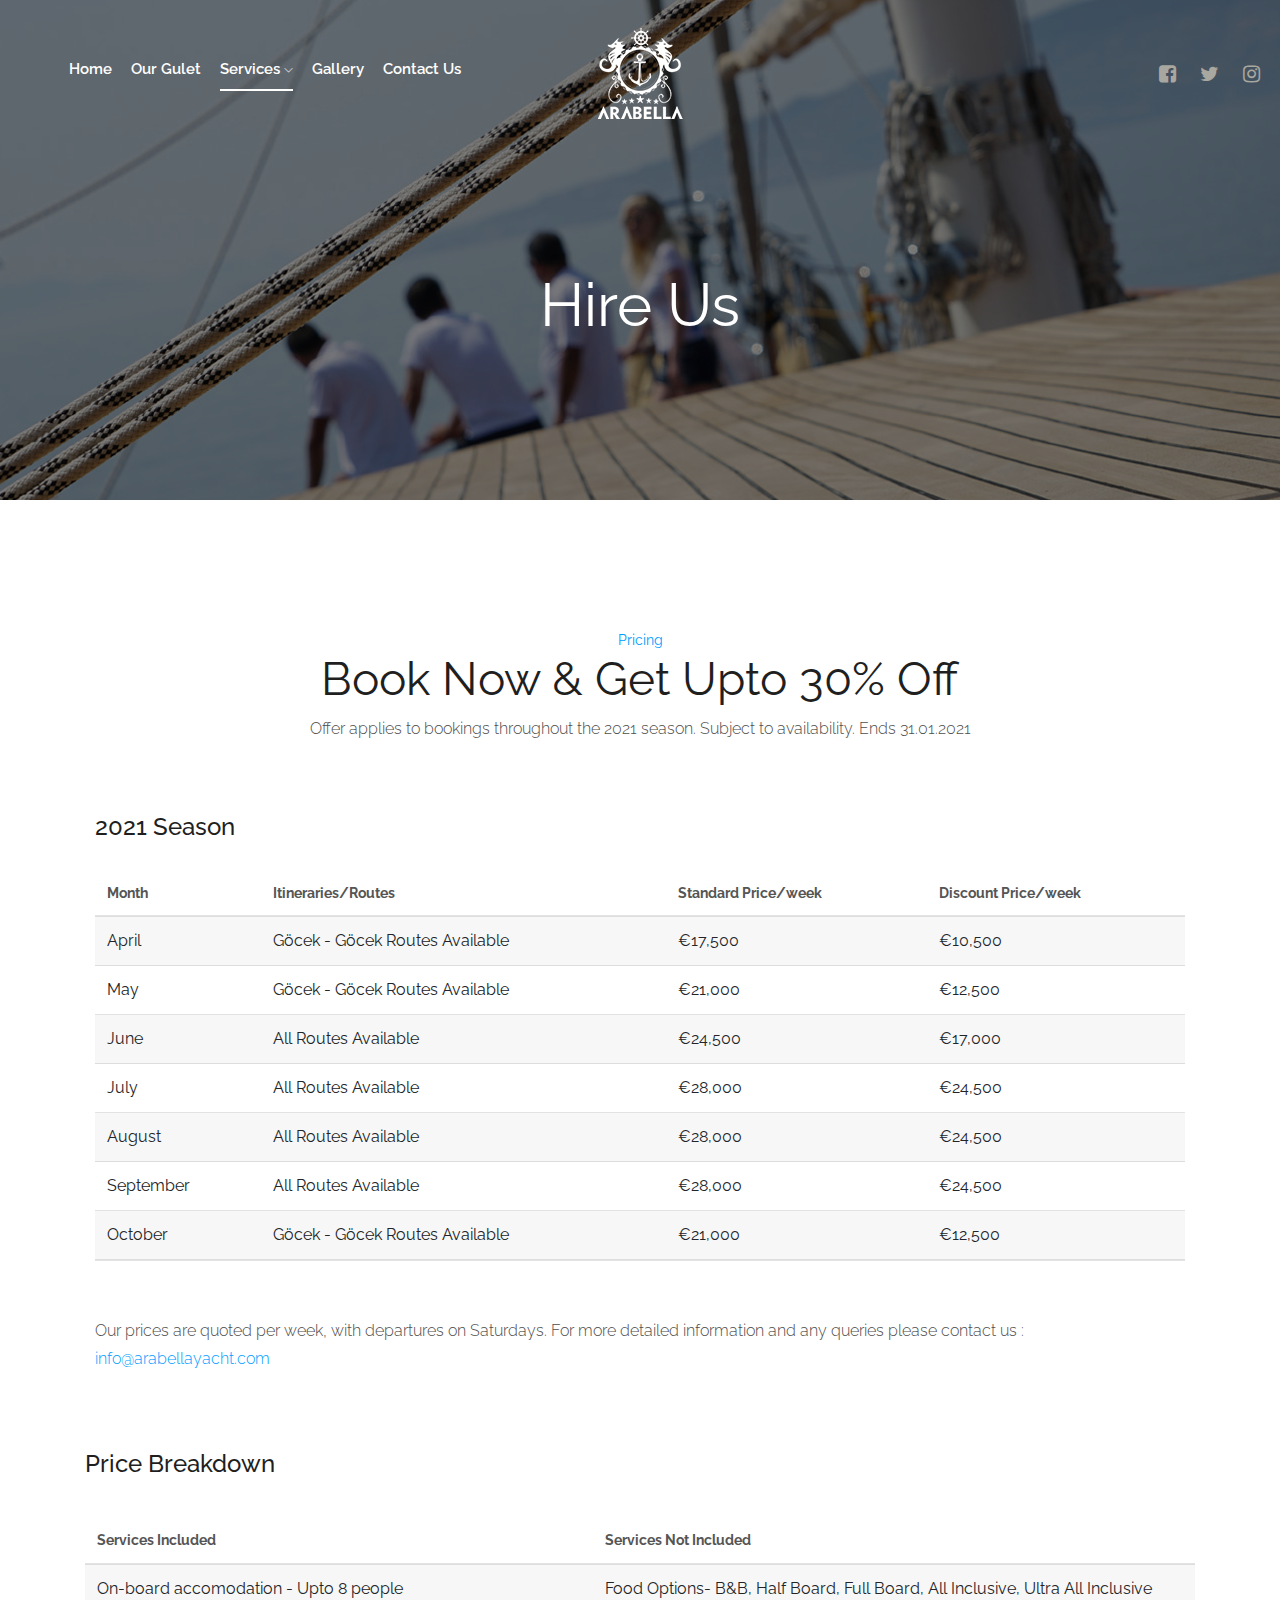
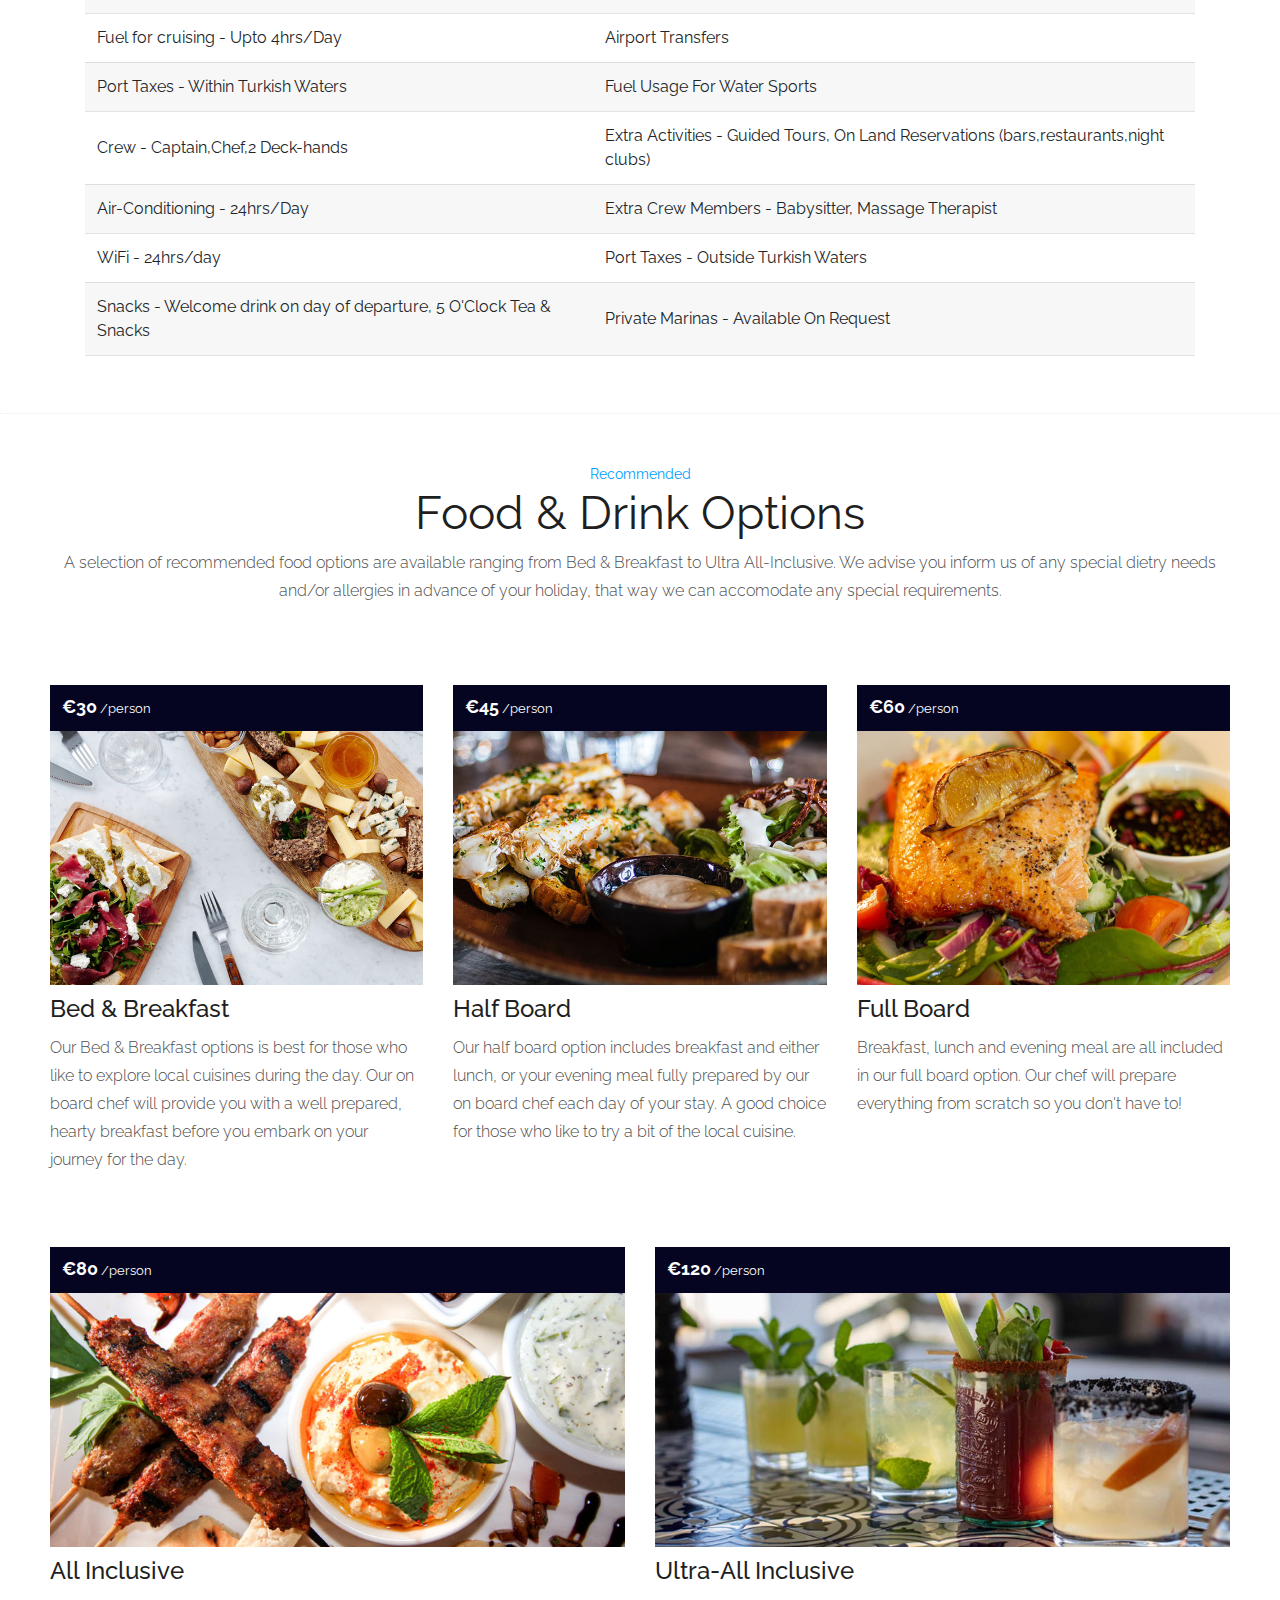
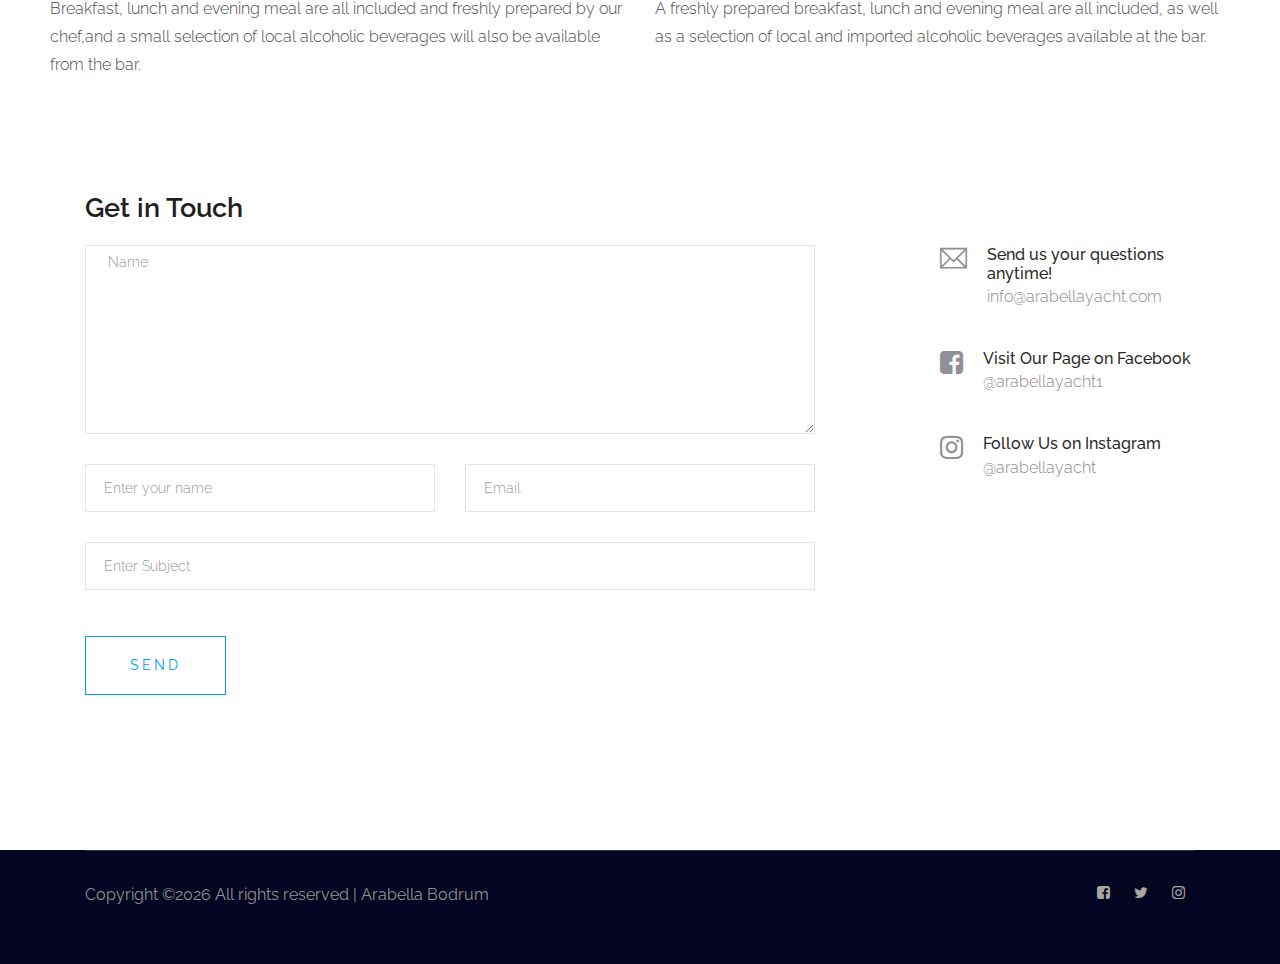
==== services.html @ dacc4e9b "Arabella Test" ====
<!doctype html>
<html class="no-js" lang="zxx">

<head>
    <meta charset="utf-8">
    <meta http-equiv="x-ua-compatible" content="ie=edge">
    <title>Arabella Gulet - Hire Us | Blue Voyages &amp; Yacht Charters in Turkey &amp; the Greek Islands</title>
    <meta name="description" content="Arabella Gulet - 5 Star Luxury Blue Voyages and Yacht Charters in Turkey &amp; the Greek Islands.">
    <meta name="viewport" content="width=device-width, initial-scale=1">

    <!-- <link rel="manifest" href="site.webmanifest"> -->
    <link rel="shortcut icon" type="image/x-icon" href="img/favicon.png">
    <!-- Place favicon.ico in the root directory -->

    <!-- CSS here -->
    <link rel="stylesheet" href="css/bootstrap.min.css">
    <link rel="stylesheet" href="css/owl.carousel.min.css">
    <link rel="stylesheet" href="css/magnific-popup.css">
    <link rel="stylesheet" href="css/font-awesome.min.css">
    <link rel="stylesheet" href="css/themify-icons.css">
    <link rel="stylesheet" href="css/nice-select.css">
    <link rel="stylesheet" href="css/flaticon.css">
    <link rel="stylesheet" href="css/gijgo.css">
    <link rel="stylesheet" href="css/animate.css">
    <link rel="stylesheet" href="css/slicknav.css">
    <link rel="stylesheet" href="css/style.css">
    
  
    <!-- <link rel="stylesheet" href="css/responsive.css"> -->
    
</head>

<body>
    <!--[if lte IE 9]>
            <p class="browserupgrade">You are using an <strong>outdated</strong> browser. Please <a href="https://browsehappy.com/">upgrade your browser</a> to improve your experience and security.</p>
        <![endif]-->

    <!-- header-start -->
    <header>
        <div class="header-area ">
            <div id="sticky-header" class="main-header-area">
                <div class="container-fluid p-0">
                    <div class="row align-items-center no-gutters">
                        <div class="col-xl-5 col-lg-6">
                            <div class="main-menu  d-none d-lg-block">
                                <nav>
                                    <ul id="navigation">
                                        <li><a href="index.html">home</a></li>
                                        <li><a href="ourgulet.html">our gulet</a></li>
                                        <li><a class="active" href="#">Services <i class="ti-angle-down"></i></a>
                                            <ul class="submenu">
                                            <li><a href="services.html">hire us</a></li>
                                                <li><a href="destinations.html">destinations</a></li>
                                                <li><a href="activities.html">activities</a></li>
                                                
                                                
                                            </ul>
                                        </li>
                                        <li><a href="gallery.html">Gallery</a></li>
                                        
                                        <li><a href="contact.html">contact Us</a></li>
                                    </ul>
                                </nav>
                            </div>
                        </div>
                        <div class="col-xl-2 col-lg-2">
                            <div class="logo-img">
                                <a href="index.html">
                                    <img src="img/logo.png" alt="">
                                </a>
                            </div>
                        </div>
                        <div class="col-xl-5 col-lg-4 d-none d-lg-block">
                            <div class="book_room">
                                <div class="socail_links">
                                    <ul>
                                        <li>
                                            <a href="https://www.facebook.com/arabellayacht1/">
                                                <i class="fa fa-facebook-square"></i>
                                            </a>
                                        </li>
                                        <li>
                                            <a href="#">
                                                <i class="fa fa-twitter"></i>
                                            </a>
                                        </li>
                                        <li>
                                            <a href="https://www.instagram.com/arabellayacht/">
                                                <i class="fa fa-instagram"></i>
                                            </a>
                                        </li>
                                    </ul>
                                </div>
                                
                            </div>
                        </div>
                        <div class="col-12">
                            <div class="mobile_menu d-block d-lg-none"></div>
                        </div>
                    </div>
                </div>
            </div>
        </div>
    </header>
    <!-- header-end -->

    <!-- bradcam_area_start -->
    <div class="bradcam_area breadcam_bg_2">
        <h3>Hire Us</h3>
    </div>
    <!-- bradcam_area_end -->

    <!-- ================ contact section start ================= -->
    
    
    <section class="contact-section">
    <div class="container box_1170">
			<div class="section_title text-center mb-100">
            <span>Pricing</span>
                        <h3>Book Now &amp; Get Upto 30% Off</h3>
			<p class="sample-text">
				Offer applies to bookings throughout the 2021 season. Subject to availability. Ends 31.01.2021</p>
            </div>
            							<!-- Table -->
                                        
								<div class="price-table">
                                <h3 class="pricingtitle">2021 Season</h3>

								
								<div class="table-wrapper">
								  <table>
										<thead>
											<tr>
												<th>Month</th>
												<th>Itineraries/Routes</th>
												<th>Standard Price/week</th>
                                                <th>Discount Price/week</th>
											</tr>
										</thead>
										<tbody>
											<tr>
												<td>April</td>
												<td>Göcek - Göcek Routes Available</td>
												<td>€17,500</td>
                                                <td>€10,500</td>
											</tr>
											<tr>
												<td>May</td>
												<td>Göcek - Göcek Routes Available</td>
												<td>€21,000</td>
                                                <td>€12,500</td>
											</tr>
											<tr>
												<td>June</td>
												<td>All Routes Available</td>
												<td>€24,500</td>
                                                <td>€17,000</td>
											</tr>
											<tr>
												<td>July</td>
												<td>All Routes Available</td>
												<td>€28,000</td>
                                                <td>€24,500</td>
											</tr>
											<tr>
												<td>August</td>
												<td>All Routes Available</td>
												<td>€28,000</td>
                                                <td>€24,500</td>
											</tr>
                                            <tr>
												<td>September</td>
												<td>All Routes Available</td>
												<td>€28,000</td>
                                                <td>€24,500</td>
											</tr>
                                            <tr>
												<td>October</td>
												<td>Göcek - Göcek Routes Available</td>
												<td>€21,000</td>
                                                <td>€12,500</td>
											</tr>
										</tbody>
										<tfoot>
											<tr>
												<td colspan="2"></td>
												<td></td>
											</tr>
										</tfoot>
									</table>
                                    <p class="sample-text">
				Our prices are quoted per week, with departures on Saturdays. For more detailed information and any queries please contact us : <a href="#contactform">info@arabellayacht.com</a></p>
								</div>
</div>
<br>
<div class="price-table2">
                                <h3 class="pricingtitle2">Price Breakdown</h3>

								
								<div class="table-wrapper2">
								  <table>
										<thead>
											<tr>
												<th>Services Included</th>
												<th>Services Not Included</th>
												</tr>
										</thead>
										<tbody>
											<tr>
												<td>On-board accomodation - Upto 8 people</td>
												<td>Food Options- B&amp;B, Half Board, Full Board, All Inclusive, Ultra All Inclusive</td>
												
											</tr>
											<tr>
												<td>Fuel for cruising - Upto 4hrs/Day</td>
												<td>Airport Transfers</td>
												
											</tr>
											<tr>
												<td>Port Taxes - Within Turkish Waters</td>
												<td>Fuel Usage For Water Sports</td>
												
											</tr>
											<tr>
												<td>Crew - Captain,Chef,2 Deck-hands</td>
												<td>Extra Activities - Guided Tours, On Land Reservations (bars,restaurants,night clubs)</td>
											</tr>
											<tr>
												<td>Air-Conditioning - 24hrs/Day</td>
												<td>Extra Crew Members - Babysitter, Massage Therapist</td>
											</tr>
                                            <tr>
												<td>WiFi - 24hrs/day</td>
												<td>Port Taxes - Outside Turkish Waters</td>
											</tr>
                                            <tr>
												<td>Snacks - Welcome drink on day of departure, 5 O'Clock Tea &amp; Snacks</td>
												<td>Private Marinas - Available On Request</td>
											</tr>
										</tbody>
										<tfoot>
											
										</tfoot>
									</table>
								</div>
</div>
	  
    </div>

		
    
    
    
    

<div class="section-top-border2">

<div class="section_title text-center mb-100">
                        <span>Recommended</span>
                        <h3>Food &amp; Drink Options</h3>
                        <p>A selection of recommended food options are available ranging from Bed &amp; Breakfast to Ultra All-Inclusive. We advise you inform us of any special dietry needs and/or allergies in advance of your holiday, that way we can accomodate any special requirements.</p>
                    </div>

  <div class="row gallery-item">
	  <div class="col-md-4">
						
							<div class="single-gallery-image2" style="background: url(img/elements/food-1.jpg);">
                            <p class="price"><span>€30</span><small> /person</small></p>
                            </div>
						<div class="desc">
										
										<h3>Bed &amp; Breakfast</h3>
											<p>Our Bed &amp; Breakfast options is best for those who like to explore local cuisines during the day. Our on board chef will provide you with a well prepared, hearty breakfast before you embark on your journey for the day. </p>
									</div>
					</div>
					<div class="col-md-4">
						<div class="single-gallery-image2" style="background: url(img/elements/food-2.jpg);">
                        <p class="price"><span>€45</span><small> /person</small></p>
                        </div>
									<div class="desc">
										
										<h3>Half Board</h3>
											<p>Our half board option includes breakfast and either lunch, or your evening meal fully prepared by our on board chef each day of your stay. A good choice for those who like to try a bit of the local cuisine.</p>
									</div>
                        </div>
						
					
					<div class="col-md-4">
						
							<div class="single-gallery-image2" style="background: url(img/elements/food-3.jpg);">
                            <p class="price"><span>€60</span><small> /person</small></p>
                            </div>
									<div class="desc">
										
										<h3>Full Board</h3>
											<p>Breakfast, lunch and evening meal are all included in our full board option. Our chef will prepare everything from scratch so you don't have to!</p>
									</div>
                            </div>
					
					
					<div class="col-md-6">
						
							<div class="single-gallery-image2" style="background: url(img/elements/food-4.jpg);">
                            <p class="price"><span>€80</span><small> /person</small></p>
									</div>
									<div class="desc">
										
										<h3>All Inclusive</h3>
											<p>Breakfast, lunch and evening meal are all included and freshly prepared by our chef,and a small selection of local alcoholic beverages will also be available from the bar.</p>
									</div>
                            </div>
						
				
					<div class="col-md-6">
						
							<div class="single-gallery-image2" style="background: url(img/elements/food-5.jpg);"><p class="price"><span>€120</span><small> /person</small></p>
                            </div>
							
									<div class="desc">
										
										<h3>Ultra-All Inclusive</h3>
											<p>A freshly prepared breakfast, lunch and evening meal are all included, as well as a selection of local and imported alcoholic beverages available at the bar.</p>
									</div>
								</div>
                     
						
					</div>
                    </div>
	
   

    
 
    
    
    
    
    
    
    
    
    
    
      <div class="container">
           
                  
    
                <div class="row">
                    <div class="col-12">
                       
<h2 class="contact-title">Get in Touch</h2>
<a id="contactform"></a>
                  </div>
                    <div class="col-lg-8">
                        <form class="form-contact contact_form" action="contact_process.php" method="post" id="contactForm" novalidate>
                            <div class="row">
                                <div class="col-12">
                                    <div class="form-group">
                                        <textarea class="form-control w-100" name="message" id="message" cols="30" rows="9" onfocus="this.placeholder = ''" onblur="this.placeholder = 'Enter Message'" placeholder=" Name"></textarea>
                                    </div>
                                </div>
                                <div class="col-sm-6">
                                    <div class="form-group">
                                        <input class="form-control valid" name="name" id="name" type="text" onfocus="this.placeholder = ''" onblur="this.placeholder = 'Enter your name'" placeholder="Enter your name">
                                    </div>
                                </div>
                                <div class="col-sm-6">
                                    <div class="form-group">
                                        <input class="form-control valid" name="email" id="email" type="email" onfocus="this.placeholder = ''" onblur="this.placeholder = 'Enter email address'" placeholder="Email">
                                    </div>
                                </div>
                                <div class="col-12">
                                    <div class="form-group">
                                        <input class="form-control" name="subject" id="subject" type="text" onfocus="this.placeholder = ''" onblur="this.placeholder = 'Enter Subject'" placeholder="Enter Subject">
                                    </div>
                                </div>
                            </div>
                            <div class="form-group mt-3">
                                <button type="submit" class="button button-contactForm boxed-btn">Send</button>
                            </div>
                        </form>
                    </div>
                    <div class="col-lg-3 offset-lg-1">
                    <div class="media contact-info">
                            <span class="contact-info__icon"><i class="ti-email"></i></span>
                            <div class="media-body">
                                <h3>Send us your questions anytime!</h3>
                                <p>info@arabellayacht.com</p>
                            </div>
                      </div>
                    
                        <div class="media contact-info">
                            <span class="contact-info__icon"><i class="fa fa-facebook-square"></i></span>
                            <div class="media-body">
                                <h3>Visit Our Page on Facebook</h3>
                                <p>@arabellayacht1</p>
                            </div>
                        </div>
                        <div class="media contact-info">
                            <span class="contact-info__icon"><i class="fa fa-instagram"></i></span>
                            <div class="media-body">
                                <h3>Follow Us on Instagram</h3>
                                <p>@arabellayacht</p>
                            </div>
                        </div>
                        
                    </div>
                </div>
            </div>
        </section>
    <!-- ================ contact section end ================= -->
    
    <!-- footer -->
    <footer class="footer">
      <div class="copy-right_text">
            <div class="container">
                <div class="footer_border"></div>
                <div class="row">
                    <div class="col-xl-8 col-md-7 col-lg-9">
                        <p class="copy_right">
                           
Copyright &copy;<script>document.write(new Date().getFullYear());</script> All rights reserved | Arabella Bodrum

                  </div>
                    <div class="col-xl-4 col-md-5 col-lg-3">
                        <div class="socail_links">
                            <ul>
                                <li>
                                    <a href="https://www.facebook.com/arabellayacht1/">
                                        <i class="fa fa-facebook-square"></i>
                                    </a>
                                </li>
                                <li>
                                    <a href="#">
                                        <i class="fa fa-twitter"></i>
                                    </a>
                                </li>
                                <li>
                                    <a href="https://www.instagram.com/arabellayacht/">
                                        <i class="fa fa-instagram"></i>
                                    </a>
                                </li>
                            </ul>
                        </div>
                    </div>
                </div>
            </div>
        </div>
    </footer>
    <!-- footer_end -->
        


    
        <!-- JS here -->
        <script src="js/vendor/modernizr-3.5.0.min.js"></script>
        <script src="js/vendor/jquery-1.12.4.min.js"></script>
        <script src="js/popper.min.js"></script>
        <script src="js/bootstrap.min.js"></script>
        <script src="js/owl.carousel.min.js"></script>
        <script src="js/isotope.pkgd.min.js"></script>
        <script src="js/ajax-form.js"></script>
        <script src="js/waypoints.min.js"></script>
        <script src="js/jquery.counterup.min.js"></script>
        <script src="js/imagesloaded.pkgd.min.js"></script>
        <script src="js/scrollIt.js"></script>
        <script src="js/jquery.scrollUp.min.js"></script>
        <script src="js/wow.min.js"></script>
        <script src="js/nice-select.min.js"></script>
        <script src="js/jquery.slicknav.min.js"></script>
        <script src="js/jquery.magnific-popup.min.js"></script>
        <script src="js/plugins.js"></script>
        <script src="js/gijgo.min.js"></script>
    
        <!--contact js-->
        <script src="js/contact.js"></script>
        <script src="js/jquery.ajaxchimp.min.js"></script>
        <script src="js/jquery.form.js"></script>
        <script src="js/jquery.validate.min.js"></script>
        <script src="js/mail-script.js"></script>
    
        <script src="js/main.js"></script>
        <script>
            $('#datepicker').datepicker({
                iconsLibrary: 'fontawesome',
                icons: {
                 rightIcon: '<span class="fa fa-caret-down"></span>'
             }
            });
            $('#datepicker2').datepicker({
                iconsLibrary: 'fontawesome',
                icons: {
                 rightIcon: '<span class="fa fa-caret-down"></span>'
             }
    
            });
        </script>






    </body>
    
    </html>
---- css/themify-icons.css ----
@font-face {
	font-family: 'themify';
	src:url('../fonts/themify.eot?-fvbane');
	src:url('../fonts/themify.eot?#iefix-fvbane') format('embedded-opentype'),
		url('../fonts/themify.woff?-fvbane') format('woff'),
		url('../fonts/themify.ttf?-fvbane') format('truetype'),
		url('../fonts/themify.svg?-fvbane#themify') format('svg');
	font-weight: normal;
	font-style: normal;
}

[class^="ti-"], [class*=" ti-"] {
	font-family: 'themify';
	/* speak: none; */
	font-style: normal;
	font-weight: normal;
	font-variant: normal;
	text-transform: none;
	line-height: 1;

	/* Better Font Rendering =========== */
	-webkit-font-smoothing: antialiased;
	-moz-osx-font-smoothing: grayscale;
}

.ti-wand:before {
	content: "\e600";
}
.ti-volume:before {
	content: "\e601";
}
.ti-user:before {
	content: "\e602";
}
.ti-unlock:before {
	content: "\e603";
}
.ti-unlink:before {
	content: "\e604";
}
.ti-trash:before {
	content: "\e605";
}
.ti-thought:before {
	content: "\e606";
}
.ti-target:before {
	content: "\e607";
}
.ti-tag:before {
	content: "\e608";
}
.ti-tablet:before {
	content: "\e609";
}
.ti-star:before {
	content: "\e60a";
}
.ti-spray:before {
	content: "\e60b";
}
.ti-signal:before {
	content: "\e60c";
}
.ti-shopping-cart:before {
	content: "\e60d";
}
.ti-shopping-cart-full:before {
	content: "\e60e";
}
.ti-settings:before {
	content: "\e60f";
}
.ti-search:before {
	content: "\e610";
}
.ti-zoom-in:before {
	content: "\e611";
}
.ti-zoom-out:before {
	content: "\e612";
}
.ti-cut:before {
	content: "\e613";
}
.ti-ruler:before {
	content: "\e614";
}
.ti-ruler-pencil:before {
	content: "\e615";
}
.ti-ruler-alt:before {
	content: "\e616";
}
.ti-bookmark:before {
	content: "\e617";
}
.ti-bookmark-alt:before {
	content: "\e618";
}
.ti-reload:before {
	content: "\e619";
}
.ti-plus:before {
	content: "\e61a";
}
.ti-pin:before {
	content: "\e61b";
}
.ti-pencil:before {
	content: "\e61c";
}
.ti-pencil-alt:before {
	content: "\e61d";
}
.ti-paint-roller:before {
	content: "\e61e";
}
.ti-paint-bucket:before {
	content: "\e61f";
}
.ti-na:before {
	content: "\e620";
}
.ti-mobile:before {
	content: "\e621";
}
.ti-minus:before {
	content: "\e622";
}
.ti-medall:before {
	content: "\e623";
}
.ti-medall-alt:before {
	content: "\e624";
}
.ti-marker:before {
	content: "\e625";
}
.ti-marker-alt:before {
	content: "\e626";
}
.ti-arrow-up:before {
	content: "\e627";
}
.ti-arrow-right:before {
	content: "\e628";
}
.ti-arrow-left:before {
	content: "\e629";
}
.ti-arrow-down:before {
	content: "\e62a";
}
.ti-lock:before {
	content: "\e62b";
}
.ti-location-arrow:before {
	content: "\e62c";
}
.ti-link:before {
	content: "\e62d";
}
.ti-layout:before {
	content: "\e62e";
}
.ti-layers:before {
	content: "\e62f";
}
.ti-layers-alt:before {
	content: "\e630";
}
.ti-key:before {
	content: "\e631";
}
.ti-import:before {
	content: "\e632";
}
.ti-image:before {
	content: "\e633";
}
.ti-heart:before {
	content: "\e634";
}
.ti-heart-broken:before {
	content: "\e635";
}
.ti-hand-stop:before {
	content: "\e636";
}
.ti-hand-open:before {
	content: "\e637";
}
.ti-hand-drag:before {
	content: "\e638";
}
.ti-folder:before {
	content: "\e639";
}
.ti-flag:before {
	content: "\e63a";
}
.ti-flag-alt:before {
	content: "\e63b";
}
.ti-flag-alt-2:before {
	content: "\e63c";
}
.ti-eye:before {
	content: "\e63d";
}
.ti-export:before {
	content: "\e63e";
}
.ti-exchange-vertical:before {
	content: "\e63f";
}
.ti-desktop:before {
	content: "\e640";
}
.ti-cup:before {
	content: "\e641";
}
.ti-crown:before {
	content: "\e642";
}
.ti-comments:before {
	content: "\e643";
}
.ti-comment:before {
	content: "\e644";
}
.ti-comment-alt:before {
	content: "\e645";
}
.ti-close:before {
	content: "\e646";
}
.ti-clip:before {
	content: "\e647";
}
.ti-angle-up:before {
	content: "\e648";
}
.ti-angle-right:before {
	content: "\e649";
}
.ti-angle-left:before {
	content: "\e64a";
}
.ti-angle-down:before {
	content: "\e64b";
}
.ti-check:before {
	content: "\e64c";
}
.ti-check-box:before {
	content: "\e64d";
}
.ti-camera:before {
	content: "\e64e";
}
.ti-announcement:before {
	content: "\e64f";
}
.ti-brush:before {
	content: "\e650";
}
.ti-briefcase:before {
	content: "\e651";
}
.ti-bolt:before {
	content: "\e652";
}
.ti-bolt-alt:before {
	content: "\e653";
}
.ti-blackboard:before {
	content: "\e654";
}
.ti-bag:before {
	content: "\e655";
}
.ti-move:before {
	content: "\e656";
}
.ti-arrows-vertical:before {
	content: "\e657";
}
.ti-arrows-horizontal:before {
	content: "\e658";
}
.ti-fullscreen:before {
	content: "\e659";
}
.ti-arrow-top-right:before {
	content: "\e65a";
}
.ti-arrow-top-left:before {
	content: "\e65b";
}
.ti-arrow-circle-up:before {
	content: "\e65c";
}
.ti-arrow-circle-right:before {
	content: "\e65d";
}
.ti-arrow-circle-left:before {
	content: "\e65e";
}
.ti-arrow-circle-down:before {
	content: "\e65f";
}
.ti-angle-double-up:before {
	content: "\e660";
}
.ti-angle-double-right:before {
	content: "\e661";
}
.ti-angle-double-left:before {
	content: "\e662";
}
.ti-angle-double-down:before {
	content: "\e663";
}
.ti-zip:before {
	content: "\e664";
}
.ti-world:before {
	content: "\e665";
}
.ti-wheelchair:before {
	content: "\e666";
}
.ti-view-list:before {
	content: "\e667";
}
.ti-view-list-alt:before {
	content: "\e668";
}
.ti-view-grid:before {
	content: "\e669";
}
.ti-uppercase:before {
	content: "\e66a";
}
.ti-upload:before {
	content: "\e66b";
}
.ti-underline:before {
	content: "\e66c";
}
.ti-truck:before {
	content: "\e66d";
}
.ti-timer:before {
	content: "\e66e";
}
.ti-ticket:before {
	content: "\e66f";
}
.ti-thumb-up:before {
	content: "\e670";
}
.ti-thumb-down:before {
	content: "\e671";
}
.ti-text:before {
	content: "\e672";
}
.ti-stats-up:before {
	content: "\e673";
}
.ti-stats-down:before {
	content: "\e674";
}
.ti-split-v:before {
	content: "\e675";
}
.ti-split-h:before {
	content: "\e676";
}
.ti-smallcap:before {
	content: "\e677";
}
.ti-shine:before {
	content: "\e678";
}
.ti-shift-right:before {
	content: "\e679";
}
.ti-shift-left:before {
	content: "\e67a";
}
.ti-shield:before {
	content: "\e67b";
}
.ti-notepad:before {
	content: "\e67c";
}
.ti-server:before {
	content: "\e67d";
}
.ti-quote-right:before {
	content: "\e67e";
}
.ti-quote-left:before {
	content: "\e67f";
}
.ti-pulse:before {
	content: "\e680";
}
.ti-printer:before {
	content: "\e681";
}
.ti-power-off:before {
	content: "\e682";
}
.ti-plug:before {
	content: "\e683";
}
.ti-pie-chart:before {
	content: "\e684";
}
.ti-paragraph:before {
	content: "\e685";
}
.ti-panel:before {
	content: "\e686";
}
.ti-package:before {
	content: "\e687";
}
.ti-music:before {
	content: "\e688";
}
.ti-music-alt:before {
	content: "\e689";
}
.ti-mouse:before {
	content: "\e68a";
}
.ti-mouse-alt:before {
	content: "\e68b";
}
.ti-money:before {
	content: "\e68c";
}
.ti-microphone:before {
	content: "\e68d";
}
.ti-menu:before {
	content: "\e68e";
}
.ti-menu-alt:before {
	content: "\e68f";
}
.ti-map:before {
	content: "\e690";
}
.ti-map-alt:before {
	content: "\e691";
}
.ti-loop:before {
	content: "\e692";
}
.ti-location-pin:before {
	content: "\e693";
}
.ti-list:before {
	content: "\e694";
}
.ti-light-bulb:before {
	content: "\e695";
}
.ti-Italic:before {
	content: "\e696";
}
.ti-info:before {
	content: "\e697";
}
.ti-infinite:before {
	content: "\e698";
}
.ti-id-badge:before {
	content: "\e699";
}
.ti-hummer:before {
	content: "\e69a";
}
.ti-home:before {
	content: "\e69b";
}
.ti-help:before {
	content: "\e69c";
}
.ti-headphone:before {
	content: "\e69d";
}
.ti-harddrives:before {
	content: "\e69e";
}
.ti-harddrive:before {
	content: "\e69f";
}
.ti-gift:before {
	content: "\e6a0";
}
.ti-game:before {
	content: "\e6a1";
}
.ti-filter:before {
	content: "\e6a2";
}
.ti-files:before {
	content: "\e6a3";
}
.ti-file:before {
	content: "\e6a4";
}
.ti-eraser:before {
	content: "\e6a5";
}
.ti-envelope:before {
	content: "\e6a6";
}
.ti-download:before {
	content: "\e6a7";
}
.ti-direction:before {
	content: "\e6a8";
}
.ti-direction-alt:before {
	content: "\e6a9";
}
.ti-dashboard:before {
	content: "\e6aa";
}
.ti-control-stop:before {
	content: "\e6ab";
}
.ti-control-shuffle:before {
	content: "\e6ac";
}
.ti-control-play:before {
	content: "\e6ad";
}
.ti-control-pause:before {
	content: "\e6ae";
}
.ti-control-forward:before {
	content: "\e6af";
}
.ti-control-backward:before {
	content: "\e6b0";
}
.ti-cloud:before {
	content: "\e6b1";
}
.ti-cloud-up:before {
	content: "\e6b2";
}
.ti-cloud-down:before {
	content: "\e6b3";
}
.ti-clipboard:before {
	content: "\e6b4";
}
.ti-car:before {
	content: "\e6b5";
}
.ti-calendar:before {
	content: "\e6b6";
}
.ti-book:before {
	content: "\e6b7";
}
.ti-bell:before {
	content: "\e6b8";
}
.ti-basketball:before {
	content: "\e6b9";
}
.ti-bar-chart:before {
	content: "\e6ba";
}
.ti-bar-chart-alt:before {
	content: "\e6bb";
}
.ti-back-right:before {
	content: "\e6bc";
}
.ti-back-left:before {
	content: "\e6bd";
}
.ti-arrows-corner:before {
	content: "\e6be";
}
.ti-archive:before {
	content: "\e6bf";
}
.ti-anchor:before {
	content: "\e6c0";
}
.ti-align-right:before {
	content: "\e6c1";
}
.ti-align-left:before {
	content: "\e6c2";
}
.ti-align-justify:before {
	content: "\e6c3";
}
.ti-align-center:before {
	content: "\e6c4";
}
.ti-alert:before {
	content: "\e6c5";
}
.ti-alarm-clock:before {
	content: "\e6c6";
}
.ti-agenda:before {
	content: "\e6c7";
}
.ti-write:before {
	content: "\e6c8";
}
.ti-window:before {
	content: "\e6c9";
}
.ti-widgetized:before {
	content: "\e6ca";
}
.ti-widget:before {
	content: "\e6cb";
}
.ti-widget-alt:before {
	content: "\e6cc";
}
.ti-wallet:before {
	content: "\e6cd";
}
.ti-video-clapper:before {
	content: "\e6ce";
}
.ti-video-camera:before {
	content: "\e6cf";
}
.ti-vector:before {
	content: "\e6d0";
}
.ti-themify-logo:before {
	content: "\e6d1";
}
.ti-themify-favicon:before {
	content: "\e6d2";
}
.ti-themify-favicon-alt:before {
	content: "\e6d3";
}
.ti-support:before {
	content: "\e6d4";
}
.ti-stamp:before {
	content: "\e6d5";
}
.ti-split-v-alt:before {
	content: "\e6d6";
}
.ti-slice:before {
	content: "\e6d7";
}
.ti-shortcode:before {
	content: "\e6d8";
}
.ti-shift-right-alt:before {
	content: "\e6d9";
}
.ti-shift-left-alt:before {
	content: "\e6da";
}
.ti-ruler-alt-2:before {
	content: "\e6db";
}
.ti-receipt:before {
	content: "\e6dc";
}
.ti-pin2:before {
	content: "\e6dd";
}
.ti-pin-alt:before {
	content: "\e6de";
}
.ti-pencil-alt2:before {
	content: "\e6df";
}
.ti-palette:before {
	content: "\e6e0";
}
.ti-more:before {
	content: "\e6e1";
}
.ti-more-alt:before {
	content: "\e6e2";
}
.ti-microphone-alt:before {
	content: "\e6e3";
}
.ti-magnet:before {
	content: "\e6e4";
}
.ti-line-double:before {
	content: "\e6e5";
}
.ti-line-dotted:before {
	content: "\e6e6";
}
.ti-line-dashed:before {
	content: "\e6e7";
}
.ti-layout-width-full:before {
	content: "\e6e8";
}
.ti-layout-width-default:before {
	content: "\e6e9";
}
.ti-layout-width-default-alt:before {
	content: "\e6ea";
}
.ti-layout-tab:before {
	content: "\e6eb";
}
.ti-layout-tab-window:before {
	content: "\e6ec";
}
.ti-layout-tab-v:before {
	content: "\e6ed";
}
.ti-layout-tab-min:before {
	content: "\e6ee";
}
.ti-layout-slider:before {
	content: "\e6ef";
}
.ti-layout-slider-alt:before {
	content: "\e6f0";
}
.ti-layout-sidebar-right:before {
	content: "\e6f1";
}
.ti-layout-sidebar-none:before {
	content: "\e6f2";
}
.ti-layout-sidebar-left:before {
	content: "\e6f3";
}
.ti-layout-placeholder:before {
	content: "\e6f4";
}
.ti-layout-menu:before {
	content: "\e6f5";
}
.ti-layout-menu-v:before {
	content: "\e6f6";
}
.ti-layout-menu-separated:before {
	content: "\e6f7";
}
.ti-layout-menu-full:before {
	content: "\e6f8";
}
.ti-layout-media-right-alt:before {
	content: "\e6f9";
}
.ti-layout-media-right:before {
	content: "\e6fa";
}
.ti-layout-media-overlay:before {
	content: "\e6fb";
}
.ti-layout-media-overlay-alt:before {
	content: "\e6fc";
}
.ti-layout-media-overlay-alt-2:before {
	content: "\e6fd";
}
.ti-layout-media-left-alt:before {
	content: "\e6fe";
}
.ti-layout-media-left:before {
	content: "\e6ff";
}
.ti-layout-media-center-alt:before {
	content: "\e700";
}
.ti-layout-media-center:before {
	content: "\e701";
}
.ti-layout-list-thumb:before {
	content: "\e702";
}
.ti-layout-list-thumb-alt:before {
	content: "\e703";
}
.ti-layout-list-post:before {
	content: "\e704";
}
.ti-layout-list-large-image:before {
	content: "\e705";
}
.ti-layout-line-solid:before {
	content: "\e706";
}
.ti-layout-grid4:before {
	content: "\e707";
}
.ti-layout-grid3:before {
	content: "\e708";
}
.ti-layout-grid2:before {
	content: "\e709";
}
.ti-layout-grid2-thumb:before {
	content: "\e70a";
}
.ti-layout-cta-right:before {
	content: "\e70b";
}
.ti-layout-cta-left:before {
	content: "\e70c";
}
.ti-layout-cta-center:before {
	content: "\e70d";
}
.ti-layout-cta-btn-right:before {
	content: "\e70e";
}
.ti-layout-cta-btn-left:before {
	content: "\e70f";
}
.ti-layout-column4:before {
	content: "\e710";
}
.ti-layout-column3:before {
	content: "\e711";
}
.ti-layout-column2:before {
	content: "\e712";
}
.ti-layout-accordion-separated:before {
	content: "\e713";
}
.ti-layout-accordion-merged:before {
	content: "\e714";
}
.ti-layout-accordion-list:before {
	content: "\e715";
}
.ti-ink-pen:before {
	content: "\e716";
}
.ti-info-alt:before {
	content: "\e717";
}
.ti-help-alt:before {
	content: "\e718";
}
.ti-headphone-alt:before {
	content: "\e719";
}
.ti-hand-point-up:before {
	content: "\e71a";
}
.ti-hand-point-right:before {
	content: "\e71b";
}
.ti-hand-point-left:before {
	content: "\e71c";
}
.ti-hand-point-down:before {
	content: "\e71d";
}
.ti-gallery:before {
	content: "\e71e";
}
.ti-face-smile:before {
	content: "\e71f";
}
.ti-face-sad:before {
	content: "\e720";
}
.ti-credit-card:before {
	content: "\e721";
}
.ti-control-skip-forward:before {
	content: "\e722";
}
.ti-control-skip-backward:before {
	content: "\e723";
}
.ti-control-record:before {
	content: "\e724";
}
.ti-control-eject:before {
	content: "\e725";
}
.ti-comments-smiley:before {
	content: "\e726";
}
.ti-brush-alt:before {
	content: "\e727";
}
.ti-youtube:before {
	content: "\e728";
}
.ti-vimeo:before {
	content: "\e729";
}
.ti-twitter:before {
	content: "\e72a";
}
.ti-time:before {
	content: "\e72b";
}
.ti-tumblr:before {
	content: "\e72c";
}
.ti-skype:before {
	content: "\e72d";
}
.ti-share:before {
	content: "\e72e";
}
.ti-share-alt:before {
	content: "\e72f";
}
.ti-rocket:before {
	content: "\e730";
}
.ti-pinterest:before {
	content: "\e731";
}
.ti-new-window:before {
	content: "\e732";
}
.ti-microsoft:before {
	content: "\e733";
}
.ti-list-ol:before {
	content: "\e734";
}
.ti-linkedin:before {
	content: "\e735";
}
.ti-layout-sidebar-2:before {
	content: "\e736";
}
.ti-layout-grid4-alt:before {
	content: "\e737";
}
.ti-layout-grid3-alt:before {
	content: "\e738";
}
.ti-layout-grid2-alt:before {
	content: "\e739";
}
.ti-layout-column4-alt:before {
	content: "\e73a";
}
.ti-layout-column3-alt:before {
	content: "\e73b";
}
.ti-layout-column2-alt:before {
	content: "\e73c";
}
.ti-instagram:before {
	content: "\e73d";
}
.ti-google:before {
	content: "\e73e";
}
.ti-github:before {
	content: "\e73f";
}
.ti-flickr:before {
	content: "\e740";
}
.ti-facebook:before {
	content: "\e741";
}
.ti-dropbox:before {
	content: "\e742";
}
.ti-dribbble:before {
	content: "\e743";
}
.ti-apple:before {
	content: "\e744";
}
.ti-android:before {
	content: "\e745";
}
.ti-save:before {
	content: "\e746";
}
.ti-save-alt:before {
	content: "\e747";
}
.ti-yahoo:before {
	content: "\e748";
}
.ti-wordpress:before {
	content: "\e749";
}
.ti-vimeo-alt:before {
	content: "\e74a";
}
.ti-twitter-alt:before {
	content: "\e74b";
}
.ti-tumblr-alt:before {
	content: "\e74c";
}
.ti-trello:before {
	content: "\e74d";
}
.ti-stack-overflow:before {
	content: "\e74e";
}
.ti-soundcloud:before {
	content: "\e74f";
}
.ti-sharethis:before {
	content: "\e750";
}
.ti-sharethis-alt:before {
	content: "\e751";
}
.ti-reddit:before {
	content: "\e752";
}
.ti-pinterest-alt:before {
	content: "\e753";
}
.ti-microsoft-alt:before {
	content: "\e754";
}
.ti-linux:before {
	content: "\e755";
}
.ti-jsfiddle:before {
	content: "\e756";
}
.ti-joomla:before {
	content: "\e757";
}
.ti-html5:before {
	content: "\e758";
}
.ti-flickr-alt:before {
	content: "\e759";
}
.ti-email:before {
	content: "\e75a";
}
.ti-drupal:before {
	content: "\e75b";
}
.ti-dropbox-alt:before {
	content: "\e75c";
}
.ti-css3:before {
	content: "\e75d";
}
.ti-rss:before {
	content: "\e75e";
}
.ti-rss-alt:before {
	content: "\e75f";
}
---- css/nice-select.css ----
.nice-select {
  -webkit-tap-highlight-color: transparent;
  background-color: #fff;
  border-radius: 5px;
  border: solid 1px #e8e8e8;
  box-sizing: border-box;
  clear: both;
  cursor: pointer;
  display: block;
  float: left;
  font-family: inherit;
  font-size: 14px;
  font-weight: normal;
  height: 42px;
  line-height: 40px;
  outline: none;
  padding-left: 18px;
  padding-right: 30px;
  position: relative;
  text-align: left !important;
  -webkit-transition: all 0.2s ease-in-out;
  transition: all 0.2s ease-in-out;
  -webkit-user-select: none;
     -moz-user-select: none;
      -ms-user-select: none;
          user-select: none;
  white-space: nowrap;
  width: auto; }
  .nice-select:hover {
    border-color: #dbdbdb; }
  .nice-select:active, .nice-select.open, .nice-select:focus {
    border-color: #999; }


  .nice-select.disabled {
    border-color: #ededed;
    color: #999;
    pointer-events: none; }
    .nice-select.disabled:after {
      border-color: #cccccc; }
  .nice-select.wide {
    width: 100%; }
    .nice-select.wide .list {
      left: 0 !important;
      right: 0 !important; }
  .nice-select.right {
    float: right; }
    .nice-select.right .list {
      left: auto;
      right: 0; }
  .nice-select.small {
    font-size: 12px;
    height: 36px;
    line-height: 34px; }
    .nice-select.small:after {
      height: 4px;
      width: 4px; }
    .nice-select.small .option {
      line-height: 34px;
      min-height: 34px; }
  .nice-select .list {
    background-color: #fff;
    border-radius: 5px;
    box-shadow: 0 0 0 1px rgba(68, 68, 68, 0.11);
    box-sizing: border-box;
    margin-top: 4px;
    opacity: 0;
    overflow: hidden;
    padding: 0;
    pointer-events: none;
    position: absolute;
    top: 100%;
    left: 0;
    -webkit-transform-origin: 50% 0;
        -ms-transform-origin: 50% 0;
            transform-origin: 50% 0;
    -webkit-transform: scale(0.75) translateY(-21px);
        -ms-transform: scale(0.75) translateY(-21px);
            transform: scale(0.75) translateY(-21px);
    -webkit-transition: all 0.2s cubic-bezier(0.5, 0, 0, 1.25), opacity 0.15s ease-out;
    transition: all 0.2s cubic-bezier(0.5, 0, 0, 1.25), opacity 0.15s ease-out;
    z-index: 9; }
    .nice-select .list:hover .option:not(:hover) {
      background-color: transparent !important; }
  .nice-select .option {
    cursor: pointer;
    font-weight: 400;
    line-height: 40px;
    list-style: none;
    min-height: 40px;
    outline: none;
    padding-left: 18px;
    padding-right: 29px;
    text-align: left;
    -webkit-transition: all 0.2s;
    transition: all 0.2s; }
    .nice-select .option:hover, .nice-select .option.focus, .nice-select .option.selected.focus {
      background-color: #f6f6f6; }
    .nice-select .option.selected {
      font-weight: bold; }
    .nice-select .option.disabled {
      background-color: transparent;
      color: #999;
      cursor: default; }

.no-csspointerevents .nice-select .list {
  display: none; }

.no-csspointerevents .nice-select.open .list {
  display: block; }





  /* ,,,,,,,,,,,,,,,, */


  .nice-select:after {
    content: "\e64b";
    display: block;
    height: 5px;
    margin-top: -5px;
    pointer-events: none;
    position: absolute;
    right: 30px;
    top: 8px;
    transition: all 0.15s ease-in-out;
    width: 5px;
    font-family: 'themify';
    color: #ddd; }

    .nice-select.open:after {
 }
    .nice-select.open .list {
      opacity: 1;
      pointer-events: auto;
      -webkit-transform: scale(1) translateY(0);
          -ms-transform: scale(1) translateY(0);
              transform: scale(1) translateY(0); }
---- css/flaticon.css ----
/*
  	Flaticon icon font: Flaticon
  	Creation date: 27/07/2019 08:27
  	*/

@font-face {
  font-family: "Flaticon";
  src: url("../fonts/Flaticon.eot");
  src: url("../fonts/Flaticon.eot?#iefix") format("embedded-opentype"),
       url("../fonts/Flaticon.woff2") format("woff2"),
       url("../fonts/Flaticon.woff") format("woff"),
       url("../fonts/Flaticon.ttf") format("truetype"),
       url("../fonts/Flaticon.svg#Flaticon") format("svg");
  font-weight: normal;
  font-style: normal;
}

@media screen and (-webkit-min-device-pixel-ratio:0) {
  @font-face {
    font-family: "Flaticon";
    src: url("../fonts/Flaticon.svg#Flaticon") format("svg");
  }
}

[class^="flaticon-"]:before, [class*=" flaticon-"]:before,
[class^="flaticon-"]:after, [class*=" flaticon-"]:after {   
  font-family: Flaticon;
font-style: normal;
}

.flaticon-left-arrow:before { content: "\f100"; }
.flaticon-right-arrow:before { content: "\f101"; }
.flaticon-play-button:before { content: "\f102"; }
.flaticon-quote:before { content: "\f103"; }
.flaticon-clock:before { content: "\f104"; }
.flaticon-world:before { content: "\f105"; }
.flaticon-mail:before { content: "\f106"; }
---- css/gijgo.css ----
.gj-button {
    background-color: #f5f5f5;
    border: 1px solid #ddd;
    color: #000;
    border-radius: 3px;
    padding: 6px 10px;
    cursor: pointer;
}

.gj-unselectable {
    -webkit-touch-callout: none;
    -webkit-user-select: none;
    -khtml-user-select: none;
    -moz-user-select: none;
    -ms-user-select: none;
    user-select: none;
}

.gj-row {
    display: -webkit-box;
    display: -ms-flexbox;
    display: flex;
    -ms-flex-wrap: wrap;
    flex-wrap: wrap;
}

.gj-margin-left-5 {
    margin-left: 5px;
}

.gj-margin-left-10 {
    margin-left: 10px;
}

.gj-width-full {
    width: 100%;
}

.gj-cursor-pointer {
    cursor: pointer;
}

.gj-text-align-center {
    text-align: center;
}

.gj-font-size-16 {
    font-size: 16px;
}

.gj-hidden {
    display: none;
}

/** Material Design */
.gj-button-md {
    background: 0 0;
    border: none;
    border-radius: 2px;
    color: rgba(0, 0, 0, 0.87);
    position: relative;
    height: 36px;
    margin: 0;
    min-width: 64px;
    padding: 0 16px;
    display: inline-block;
    font-family: "Roboto","Helvetica","Arial",sans-serif;
    font-size: 1rem;
    font-weight: 500;
    text-transform: uppercase;
    letter-spacing: 0;
    overflow: hidden;
    will-change: box-shadow;
    transition: box-shadow .2s cubic-bezier(.4,0,1,1),background-color .2s cubic-bezier(.4,0,.2,1),color .2s cubic-bezier(.4,0,.2,1);
    outline: none;
    cursor: pointer;
    text-decoration: none;
    text-align: center;
    line-height: 36px;
    vertical-align: middle;
    overflow: hidden;
    -webkit-user-select: none;
    -moz-user-select: none;
    -ms-user-select: none;
    user-select: none;
}

.gj-button-md:hover {
    background-color: rgba(158,158,158,.2);
}

.gj-button-md:disabled {
    color: rgba(0,0,0,.26);
    background: 0 0;
}

.gj-button-md .material-icons,
.gj-button-md .gj-icon {
    vertical-align: middle;
    /*font-size: 1.3rem;
    margin-right: 4px;*/
}

.gj-button-md.gj-button-md-icon {
    width: 24px;
    height: 31px;
    min-width: 24px;
    padding: 0px;
    display: table;
}

.gj-button-md.gj-button-md-icon .material-icons,
.gj-button-md.gj-button-md-icon .gj-icon {
    display: table-cell;
    margin-right: 0px;
    width: 24px;
    height: 24px;
}

.gj-button-md.active {
    background-color: rgba(158,158,158,.4);
}

.gj-button-md-group {
    position: relative;
    display: inline-block;
    vertical-align: middle;
}

.gj-textbox-md {
    border: none;
    border-bottom: 1px solid rgba(0,0,0,.42);
    display: block;
    font-family: "Helvetica","Arial",sans-serif;
    font-size: 16px;
    line-height: 16px;
    padding: 4px 0px;
    margin: 0;
    width: 100%;
    background: 0 0;
    text-align: left;
    color: rgba(0,0,0,.87);
}

.gj-textbox-md:focus,
.gj-textbox-md:active {
    border-bottom: 2px solid rgba(0,0,0,.42);
    outline: none;
}

.gj-textbox-md::placeholder {
    color: #8e8e8e;
}

.gj-textbox-md:-ms-input-placeholder {
    color: #8e8e8e;
}

.gj-textbox-md::-ms-input-placeholder {
    color: #8e8e8e;
}

.gj-md-spacer-24 {
    min-width: 24px;
    width: 24px;
    display: inline-block;
}

.gj-md-spacer-32 {
    min-width: 32px;
    width: 32px;
    display: inline-block;
}

.gj-modal {
    position: fixed;
    top: 0;
    right: 0;
    bottom: 0;
    left: 0;
    z-index: 1203;
    display: none;
    overflow: hidden;
    -webkit-overflow-scrolling: touch;
    outline: 0;
    background-color: rgba(0, 0, 0, 0.54118);
    transition: 200ms ease opacity;
    will-change: opacity;
}

/* List */
ul.gj-list li [data-role="wrapper"] {
    display: table;
    width: 100%;
}

ul.gj-list li [data-role="checkbox"] {
    display: table-cell;
    vertical-align:middle;
    text-align:center;
}

ul.gj-list li [data-role="image"] {
    display: table-cell;
    vertical-align:middle;
    text-align:center;
}

ul.gj-list li [data-role="display"] {
    display: table-cell;
    vertical-align:middle;
    cursor: pointer;
}

ul.gj-list li [data-role="display"]:empty:before {
  content: "\200b"; /* unicode zero width space character */
}

/* List - Bootstrap */
ul.gj-list-bootstrap {
    padding-left: 0px;
    margin-bottom: 0px;
}

ul.gj-list-bootstrap li {
    padding: 0px;
}

ul.gj-list-bootstrap li [data-role="wrapper"] {
    padding: 0px 10px;
}

ul.gj-list-bootstrap li [data-role="checkbox"] {
    width: 24px;
    padding: 3px;
}

ul.gj-list-bootstrap li [data-role="image"] {
    width: 24px;
    height: 24px;
}

ul.gj-list-bootstrap li [data-role="display"] {
    padding: 8px 0px 8px 4px;
}

.list-group-item.active ul li, .list-group-item.active:focus ul li, .list-group-item.active:hover ul li {
    text-shadow: none;
    color:initial;
}

/* List - Material Design */
ul.gj-list-md {
    padding: 0px;
    list-style: none;
    list-style-type: none;
    line-height: 24px;
    letter-spacing: 0;
    color: #616161; /* Gray 700 */
}

ul.gj-list-md li {
    display: list-item;
    list-style-type: none;
    padding: 0px;
    min-height: unset;
    box-sizing: border-box;
    align-items: center;
    cursor: default;
    overflow: hidden;

    font-family: "Roboto","Helvetica","Arial",sans-serif;
    font-size: 16px;
    font-weight: 400;
    letter-spacing: .04em;
    line-height: 1;
    
    -webkit-flex-direction: row;
    -ms-flex-direction: row;
    flex-direction: row;
    -webkit-flex-wrap: nowrap;
    -ms-flex-wrap: nowrap;
    flex-wrap: nowrap;
}

ul.gj-list-md li [data-role="checkbox"] {
    height: 24px;
    width: 24px;
}

ul.gj-list-md li [data-role="image"] {
    height: 24px;
    width: 24px;
}

ul.gj-list-md li [data-role="display"] {
    padding: 8px 0px 8px 5px;
    order: 0;
    flex-grow: 2;
    text-decoration: none;
    box-sizing: border-box;
    align-items: center;
    text-align: left;
    color: rgba(0,0,0,.87);
}

ul.gj-list-md li.disabled>[data-role="wrapper"]>[data-role="display"] {
    color: #9E9E9E; /* Gray 500 */
}

.gj-list-md-active {
    background: #e0e0e0;
    color: #3f51b5;
}


/* Picker */
.gj-picker {
    position: absolute;
    z-index: 1203;
    background-color: #fff;
}

.gj-picker .selected {
    color: #fff;
}

/* Material Design */
.gj-picker-md {
    font-family: "Roboto","Helvetica","Arial",sans-serif;
    font-size: 16px;
    font-weight: 400;
    letter-spacing: .04em;
    line-height: 1;
    color: rgba(0,0,0,.87);
    border: 1px solid #E0E0E0;
}

.gj-modal .gj-picker-md {
    border: 0px;
}

.gj-picker-md [role="header"] {
    color: rgba(255, 255, 255, 0.54);
    display: flex;
    background: #2196f3;
    align-items: baseline;
    user-select: none;
    justify-content: center;
}

.gj-picker-md [role="footer"] {
    float: right;
    padding: 10px;
}

.gj-picker-md [role="footer"] button.gj-button-md {
    color: #2196f3;
    font-weight: bold;
    font-size: 13px;
}

/* Bootstrap */
.gj-picker-bootstrap {
    border-radius: 4px;
    border: 1px solid #E0E0E0;
}

.gj-picker-bootstrap .selected {
    color: #888;
}

.gj-picker-bootstrap [role="header"] {
    background: #eee;
    color: #AAA;
}
@font-face {
    font-family: 'gijgo-material';
    src: url('../fonts/gijgo-material.eot?235541');
    src: url('../fonts/gijgo-material.eot?235541#iefix') format('embedded-opentype'), url('../fonts/gijgo-material.ttf?235541') format('truetype'), url('../fonts/gijgo-material.woff?235541') format('woff'), url('../fonts/gijgo-material.svg?235541#gijgo-material') format('svg');
    font-weight: normal;
    font-style: normal;
}

.gj-icon {
    /* use !important to prevent issues with browser extensions that change fonts */
    font-family: 'gijgo-material' !important;
    font-size: 24px;
    speak: none;
    font-style: normal;
    font-weight: normal;
    font-variant: normal;
    text-transform: none;
    line-height: 1;
    /* Enable Ligatures ================ */
    letter-spacing: 0;
    -webkit-font-feature-settings: "liga";
    -moz-font-feature-settings: "liga=1";
    -moz-font-feature-settings: "liga";
    -ms-font-feature-settings: "liga" 1;
    font-feature-settings: "liga";
    -webkit-font-variant-ligatures: discretionary-ligatures;
    font-variant-ligatures: discretionary-ligatures;
    /* Better Font Rendering =========== */
    -webkit-font-smoothing: antialiased;
    -moz-osx-font-smoothing: grayscale;
}

.gj-icon.undo:before {
    content: "\e900";
}

.gj-icon.vertical-align-top:before {
    content: "\e901";
}

.gj-icon.vertical-align-center:before {
    content: "\e902";
}

.gj-icon.vertical-align-bottom:before {
    content: "\e903";
}

.gj-icon.arrow-dropup:before {
    content: "\e904";
}

.gj-icon.clock:before {
    content: "\e905";
}

.gj-icon.refresh:before {
    content: "\e906";
}

.gj-icon.last-page:before {
    content: "\e907";
}

.gj-icon.first-page:before {
    content: "\e908";
}

.gj-icon.cancel:before {
    content: "\e909";
}

.gj-icon.clear:before {
    content: "\e90a";
}

.gj-icon.check-circle:before {
    content: "\e90b";
}

.gj-icon.delete:before {
    content: "\e90c";
}

.gj-icon.arrow-upward:before {
    content: "\e90d";
}

.gj-icon.arrow-forward:before {
    content: "\e90e";
}

.gj-icon.arrow-downward:before {
    content: "\e90f";
}

.gj-icon.arrow-back:before {
    content: "\e910";
}

.gj-icon.list-numbered:before {
    content: "\e911";
}

.gj-icon.list-bulleted:before {
    content: "\e912";
}

.gj-icon.indent-increase:before {
    content: "\e913";
}

.gj-icon.indent-decrease:before {
    content: "\e914";
}

.gj-icon.redo:before {
    content: "\e915";
}

.gj-icon.align-right:before {
    content: "\e916";
}

.gj-icon.align-left:before {
    content: "\e917";
}

.gj-icon.align-justify:before {
    content: "\e918";
}

.gj-icon.align-center:before {
    content: "\e919";
}

.gj-icon.strikethrough:before {
    content: "\e91a";
}

.gj-icon.italic:before {
    content: "\e91b";
}

.gj-icon.underlined:before {
    content: "\e91c";
}

.gj-icon.bold:before {
    content: "\e91d";
}

.gj-icon.arrow-dropdown:before {
    content: "\e91e";
}

.gj-icon.done:before {
    content: "\e91f";
}

.gj-icon.pencil:before {
    content: "\e920";
}

.gj-icon.minus:before {
    content: "\e921";
}

.gj-icon.plus:before {
    content: "\e922";
}

.gj-icon.chevron-up:before {
    content: "\e923";
}

.gj-icon.chevron-right:before {
    content: "\e924";
}

.gj-icon.chevron-down:before {
    content: "\e925";
}

.gj-icon.chevron-left:before {
    content: "\e926";
}

.gj-icon.event:before {
    content: "\e927";
}
.gj-draggable {
    cursor: move;
}
.gj-resizable-handle {
    position: absolute;
    font-size: 0.1px;
    display: block;
    -ms-touch-action: none;
    touch-action: none;
    z-index: 1203;
}

.gj-resizable-n {
    cursor: n-resize;
    height: 7px;
    width: 100%;
    top: -5px;
    left: 0;
}
.gj-resizable-e {
    cursor: e-resize;
    width: 7px;
    right: -5px;
    top: 0;
    height: 100%;
}
.gj-resizable-s {
    cursor: s-resize;
    height: 7px;
    width: 100%;
    bottom: -5px;
    left: 0;
}
.gj-resizable-w {
	cursor: w-resize;
	width: 7px;
	left: -5px;
	top: 0;
	height: 100%;
}
.gj-resizable-se {
	cursor: se-resize;
	width: 12px;
	height: 12px;
	right: 1px;
	bottom: 1px;
}
.gj-resizable-sw {
	cursor: sw-resize;
	width: 9px;
	height: 9px;
	left: -5px;
	bottom: -5px;
}
.gj-resizable-nw {
	cursor: nw-resize;
	width: 9px;
	height: 9px;
	left: -5px;
	top: -5px;
}
.gj-resizable-ne {
	cursor: ne-resize;
	width: 9px;
	height: 9px;
	right: -5px;
	top: -5px;
}

.gj-dialog-footer {
    position: absolute;
    bottom: 0px;
    width: 100%;
    margin-top: 0px;
}

.gj-dialog-scrollable [data-role="body"] {
    overflow-x: hidden;
    overflow-y: scroll;
}

/** Bootstrap 3 **/
.gj-dialog-bootstrap {
    overflow: hidden;
    z-index: 1202;
}

.gj-dialog-bootstrap [data-role="title"] {
    display: inline;
}
.gj-dialog-bootstrap [data-role="close"] {
    line-height: 1.42857143;
}

/** Bootstrap 4 **/
.gj-dialog-bootstrap4 {
    overflow: hidden;
    z-index: 1202;
}

.gj-dialog-bootstrap4 [data-role="title"] {
    display: inline;
}
.gj-dialog-bootstrap4 [data-role="close"] {
    line-height: 1.5;
}

/** Material Design **/
.gj-dialog-md {
    background-color: #FFF;
    overflow: hidden;
    border: none;
    box-shadow: 0 11px 15px -7px rgba(0,0,0,.2), 0 24px 38px 3px rgba(0,0,0,.14), 0 9px 46px 8px rgba(0,0,0,.12);
    box-sizing: border-box;
    position: relative;
    display: -webkit-box;
    display: -webkit-flex;
    display: -ms-flexbox;
    display: flex;
    -webkit-box-orient: vertical;
    -webkit-box-direction: normal;
    -webkit-flex-direction: column;
    -ms-flex-direction: column;
    flex-direction: column;
    -webkit-background-clip: padding-box;
    background-clip: padding-box;
    outline: 0;
    z-index: 1202;
}

.gj-dialog-md-header {
    padding: 24px 24px 0px 24px;
    font-family: "Roboto","Helvetica","Arial",sans-serif;
}

.gj-dialog-md-title {
    margin: 0;
    font-weight: 400;
    display: inline;
    line-height: 28px;
    font-size: 20px;
}

.gj-dialog-md-close {
    -webkit-appearance: none;
    padding: 0;
    cursor: pointer;
    background: 0 0;
    border: 0;
    float: right;
    line-height: 28px;
    font-size: 28px;
}

.gj-dialog-md-body {
    padding: 20px 24px 24px 24px;
    color: rgba(0,0,0,.54);
    font-family: "Helvetica","Arial",sans-serif;
    font-size: 14px;
    font-weight: 400;
    line-height: 20px;
}

.gj-dialog-md-footer {
    padding: 8px 8px 8px 24px;
    display: -webkit-flex;
    display: -ms-flexbox;
    display: flex;
    -webkit-flex-direction: row-reverse;
    -ms-flex-direction: row-reverse;
    flex-direction: row-reverse;
    -webkit-flex-wrap: wrap;
    -ms-flex-wrap: wrap;
    flex-wrap: wrap;

    box-sizing: border-box;
}

.gj-dialog-md-footer>*:first-child {
    margin-right: 0;
}

.gj-dialog-md-footer>* {
    margin-right: 8px;
    height: 36px;
}
DIV.gj-grid-wrapper {
    margin: auto;
    position: relative;
    clear:both;
    z-index: 1;
}

TABLE.gj-grid {
    margin: auto;    
    border-collapse: collapse;
    width: 100%;
    table-layout: fixed;
}

TABLE.gj-grid THEAD TH [data-role="selectAll"] {
    margin: auto;
}

TABLE.gj-grid THEAD TH [data-role="title"] {
    display: inline-block;
}

TABLE.gj-grid THEAD TH [data-role="sorticon"] {
    display: inline-block;
}

TABLE.gj-grid THEAD TH {
    overflow: hidden;
    text-overflow: ellipsis;
}

TABLE.gj-grid.autogrow-header-row THEAD TH {
    overflow: auto;
    text-overflow: initial;
    white-space: pre-wrap;
    -ms-word-break: break-word;
    word-break: break-word;
}

TABLE.gj-grid > tbody > tr > td {
    overflow: hidden;
    position: relative;
}

table.gj-grid tbody div[data-role="display"] {
    vertical-align: middle;
    text-indent: 0;
    white-space: pre-wrap;
    -ms-word-break: break-word;
    word-break: break-word;
}

table.gj-grid.fixed-body-rows tbody div[data-role="display"] {
    overflow: hidden;
    text-overflow: ellipsis;
    white-space: nowrap;
    -ms-word-break: initial;
    word-break: initial;
}

table.gj-grid tfoot DIV[data-role="display"] {
    vertical-align: middle;
    text-indent: 0;
    display: flex;
}

TABLE.gj-grid .fa {
    padding: 2px;
}

TABLE.gj-grid > tbody > tr > td > div {
    padding: 2px;
    overflow: hidden;
}

DIV.gj-grid-wrapper DIV.gj-grid-loading-cover
{
    background: #BBBBBB;
    opacity: 0.5;
    position: absolute;
    vertical-align: middle;
}

DIV.gj-grid-wrapper DIV.gj-grid-loading-text
{
    position: absolute;
    font-weight: bold;
}

/* Bootstrap Theme */
table.gj-grid-bootstrap thead th {
    background-color: #f5f5f5;
    vertical-align:middle;
}

table.gj-grid-bootstrap thead th [data-role="sorticon"] {
    margin-left: 5px;
}

table.gj-grid-bootstrap thead th [data-role="sorticon"] i.gj-icon,
table.gj-grid-bootstrap thead th [data-role="sorticon"] i.material-icons {
    position: absolute;
    font-size: 20px;
    top: 15px;
}

table.gj-grid-bootstrap tbody tr td div[data-role="display"] {
    padding: 0px;
}

.gj-grid-bootstrap-4 .gj-checkbox-bootstrap {
    display: inline-block;
    padding-top: 2px;
}

.gj-grid-bootstrap-4 tbody tr.active {
    background-color: rgba(0,0,0,.075);
}

/* Material Design Theme */
.gj-grid-md {
    position: relative;
    border: 1px solid #e0e0e0;
    border-collapse: collapse;
    white-space: nowrap;
    font-size: 13px;
    font-family: "Roboto","Helvetica","Arial",sans-serif;
    background-color: #fff;
}

.gj-grid-md td:first-of-type, .gj-grid-md th:first-of-type {
    padding-left: 24px;
}

.gj-grid-md th {
    position: relative;
    vertical-align: bottom;
    font-weight: 700;
    line-height: 31px;
    letter-spacing: 0;
    height: 56px;
    font-size: 12px;
    color: rgba(0,0,0,.54);
    padding-bottom: 8px;
    box-sizing: border-box;
    padding: 12px 18px;
    text-align: right;
}

.gj-grid-md td {
    position: relative;
    height: 48px;
    border-top: 1px solid #e0e0e0;
    border-bottom: 1px solid #e0e0e0;
    padding: 12px 18px;
    box-sizing: border-box;
    text-align: left;
    color: rgba(0,0,0,.87);
}

.gj-grid-md tbody tr {
    position: relative;
    height: 48px;
    transition-duration: .28s;
    transition-timing-function: cubic-bezier(.4,0,.2,1);
    transition-property: background-color;
}

.gj-grid-md tbody tr:hover {
    background-color: #EEEEEE; /* Gray 200 */
}

.gj-grid-md tbody tr.gj-grid-md-select {
    background-color: #F5F5F5; /* Grey 100 */
}


table.gj-grid-md thead th [data-role="sorticon"] {
    margin-left: 5px;
}

table.gj-grid-md thead th [data-role="sorticon"] i.gj-icon,
table.gj-grid-md thead th [data-role="sorticon"] i.material-icons {
    position: absolute;
    font-size: 16px;
    top: 19px;
}

table.gj-grid-md thead th.gj-grid-select-all {
    padding-bottom: 3px;
}
/* Hide all prioritized columns by default */
@media only all {
	th.display-1120,
	td.display-1120,
	th.display-960,
	td.display-960,
	th.display-800,
	td.display-800,
	th.display-640,
	td.display-640,
	th.display-480,
	td.display-480,
	th.display-320,
	td.display-320 {
		display: none;
	}
}

/* Show at 320px (20em x 16px) */
@media screen and (min-width: 20em) {
	TABLE.gj-grid-bootstrap th.display-320,
	TABLE.gj-grid-bootstrap td.display-320 {
		display: table-cell;
	}
}
/* Show at 480px (30em x 16px) */
@media screen and (min-width: 30em) {
	TABLE.gj-grid-bootstrap th.display-480,
	TABLE.gj-grid-bootstrap td.display-480 {
		display: table-cell;
	}
}
/* Show at 640px (40em x 16px) */
@media screen and (min-width: 40em) {
	TABLE.gj-grid-bootstrap th.display-640,
	TABLE.gj-grid-bootstrap td.display-640 {
		display: table-cell;
	}
}
/* Show at 800px (50em x 16px) */
@media screen and (min-width: 50em) {
	TABLE.gj-grid-bootstrap th.display-800,
	TABLE.gj-grid-bootstrap td.display-800 {
		display: table-cell;
	}
}
/* Show at 960px (60em x 16px) */
@media screen and (min-width: 60em) {
	TABLE.gj-grid-bootstrap th.display-960,
	TABLE.gj-grid-bootstrap td.display-960 {
		display: table-cell;
	}
}
/* Show at 1,120px (70em x 16px) */
@media screen and (min-width: 70em) {
	TABLE.gj-grid-bootstrap th.display-1120,
	TABLE.gj-grid-bootstrap td.display-1120 {
		display: table-cell;
	}
}

/* Material Design Theme */
.gj-grid-md tfoot tr th {
    padding-right: 14px;
}

.gj-grid-md tfoot tr[data-role="pager"] .gj-grid-mdl-pager-label {
    padding-left: 5px;
    padding-right: 5px;
}

.gj-grid-md tfoot tr[data-role="pager"] .gj-dropdown-md {
    margin-left: 12px;
}

.gj-grid-md tfoot tr[data-role="pager"] .gj-dropdown-md [role="presenter"] {
    font-size: 12px;
    font-weight: bold;
    color: rgba(0,0,0,.54);
}

.gj-grid-md tfoot tr[data-role="pager"] .gj-dropdown-md [role="presenter"] [role="display"] {
    text-align: right;
}

.gj-grid-md tfoot tr[data-role="pager"] .gj-grid-md-limit-select {
    margin-left: 10px;
    font-size: 12px;
    font-weight: bold;
    color: rgba(0,0,0,.54);
}

/* Bootstrap */
.gj-grid-bootstrap tfoot tr[data-role="pager"] th {
    line-height: 30px;
    background-color: #f5f5f5;
}

.gj-grid-bootstrap tfoot tr[data-role="pager"] th > div > div {
    margin-right: 5px;
}

.gj-grid-bootstrap tfoot tr[data-role="pager"] th > div > button {
    margin-right: 5px;
}

.gj-grid-bootstrap-4 tfoot tr[data-role="pager"] th > div button {
    height: 34px;
}

.gj-grid-bootstrap-4 tfoot tr[data-role="pager"] th div .gj-dropdown-bootstrap-4 .gj-dropdown-expander-mi .gj-icon {
    top: 5px;
}

.gj-grid-bootstrap-3 tfoot tr[data-role="pager"] th > div > input {
    margin-right: 5px;
    width: 40px;
    text-align: right;
    display: inline-block;
    font-weight: bold;
}

.gj-grid-bootstrap-4 tfoot tr[data-role="pager"] th > div > div.input-group {
    width: 40px;
}

.gj-grid-bootstrap-4 tfoot tr[data-role="pager"] th > div > div.input-group input {
    text-align: right;
    font-weight: bold;
    height: 34px;
    padding-top: 2px;
    padding-bottom: 6px;
}

.gj-grid-bootstrap tfoot tr[data-role="pager"] th > div > select {
    display: inline-block;
    margin-right: 5px;
    width: 60px;
}

.gj-grid-bootstrap tfoot tr[data-role="pager"] th .gj-dropdown-bootstrap .gj-list-bootstrap [data-role="display"] {
    line-height: 14px;
}

.gj-grid-bootstrap tfoot tr[data-role="pager"] th .gj-dropdown-bootstrap [role="presenter"] [role="display"] {
    font-weight: bold;
}

.gj-grid-bootstrap tfoot tr[data-role="pager"] th .gj-dropdown-bootstrap-3 [role="presenter"] {
    padding: 2px 8px;
}

.gj-grid-bootstrap tfoot tr[data-role="pager"] th .gj-dropdown-bootstrap-4 [role="presenter"] {
    padding: 1px 8px;
}
.gj-grid thead tr th div.gj-grid-column-resizer-wrapper {
    position: relative;
    width: 100%;
    height: 0px; 
    top: 0px; 
    left: 0px; 
    padding: 0px;
}

span.gj-grid-column-resizer {
    position: absolute;
    right: 0px;
    width: 10px;
    top: -100px;
    height: 300px;
    z-index: 1203;
    cursor: e-resize;
}

.gj-grid-resize-cursor {
    cursor: e-resize;
}
.gj-grid-md tbody tr.gj-grid-top-border td {
  border-top: 2px solid #777;
}
.gj-grid-md tbody tr.gj-grid-bottom-border td {
  border-bottom: 2px solid #777;
}

.gj-grid-bootstrap tbody tr.gj-grid-top-border td {
  border-top: 2px solid #777;
}
.gj-grid-bootstrap tbody tr.gj-grid-bottom-border td {
  border-bottom: 2px solid #777;
}
.gj-grid-md thead tr th.gj-grid-left-border,
.gj-grid-md tbody tr td.gj-grid-left-border
{
    border-left: 3px solid #777;
}
.gj-grid-md thead tr th.gj-grid-right-border,
.gj-grid-md tbody tr td.gj-grid-right-border
{
    border-right: 3px solid #777;
}

.gj-grid-bootstrap thead tr th.gj-grid-left-border,
.gj-grid-bootstrap tbody tr td.gj-grid-left-border
{
    border-left: 5px solid #ddd;
}
.gj-grid-bootstrap thead tr th.gj-grid-right-border,
.gj-grid-bootstrap tbody tr td.gj-grid-right-border
{
    border-right: 5px solid #ddd;
}
.gj-dirty {
    position: absolute;
    top: 0px;
    left: 0px;
    border-style: solid;
    border-width: 3px;
    border-color: #f00 transparent transparent #f00;
    padding: 0;
    overflow: hidden;
    vertical-align: top;
}

/* Material Design */
.gj-grid-md tbody tr td.gj-grid-management-column {
    padding: 3px;
}

.gj-grid-md tbody tr td[data-mode="edit"] {
    padding: 0px 18px;
}

.gj-grid-md tbody .gj-dropdown-md [role="presenter"] [role="display"] {
    padding: 0px;
}

/* Bootstrap */
.gj-grid-bootstrap tbody tr td[data-mode="edit"] {
    padding: 0px;
}

.gj-grid-bootstrap tbody tr td[data-mode="edit"] [data-role="edit"] {
    padding: 0px;
}

/* Bootstrap 3 */
.gj-grid-bootstrap-3 tbody tr td.gj-grid-management-column {
    padding: 3px;
}

.gj-grid-bootstrap-3 tbody tr td[data-mode="edit"] {
    height: 38px;
}

.gj-grid-bootstrap-3 tbody tr td[data-mode="edit"] [data-role="edit"] input[type="text"] {
    height: 37px;
    padding: 8px;
}

.gj-grid-bootstrap-3 tbody tr td[data-mode="edit"] .gj-dropdown-bootstrap [role="presenter"] {
    border: 0px;
    border-radius: 0px;
    height: 37px;
    padding-left: 8px;
}

.gj-grid-bootstrap-3 tbody tr td[data-mode="edit"] .gj-datepicker-bootstrap {
    height: 37px;
}

.gj-grid-bootstrap-3 tbody tr td[data-mode="edit"] .gj-datepicker-bootstrap [role="input"] {
    height: 37px;
    border:0px;
    border-radius: 0px;
}

.gj-grid-bootstrap-3 tbody tr td[data-mode="edit"] .gj-datepicker-bootstrap [role="right-icon"] {
    border:0px;
    border-radius: 0px;
}

.gj-grid-bootstrap-3 tbody tr td[data-mode="edit"] .gj-checkbox-bootstrap {
    display: inline-block;
    padding-top: 10px;
    height: 32px;
}

/* Bootstrap 4 */
.gj-grid-bootstrap-4 tbody tr td.gj-grid-management-column {
    padding: 6px;
}

.gj-grid-bootstrap-4 tbody tr td[data-mode="edit"] [data-role="edit"] input[type="text"] {
    height: 48px;
    padding-left: 12px;
}

.gj-grid-bootstrap-4 tbody tr td[data-mode="edit"] .gj-dropdown-bootstrap [role="presenter"] {
    border: 0px;
    border-radius: 0px;
    height: 48px;
    padding-left: 12px;
    font-family: -apple-system,system-ui,BlinkMacSystemFont,"Segoe UI",Roboto,"Helvetica Neue",Arial,sans-serif;
}

.gj-grid-bootstrap-4 tbody tr td[data-mode="edit"] .gj-dropdown-bootstrap-4 [role="expander"].gj-dropdown-expander-mi .gj-icon,
.gj-grid-bootstrap-4 tbody tr td[data-mode="edit"] .gj-dropdown-bootstrap-4 [role="expander"].gj-dropdown-expander-mi .material-icons {
    top: 13px;
}

.gj-grid-bootstrap-4 tbody tr td[data-mode="edit"] .gj-datepicker-bootstrap {
    height: 48px;
}

.gj-grid-bootstrap-4 tbody tr td[data-mode="edit"] .gj-datepicker-bootstrap [role="input"] {
    height: 48px;
    border:0px;
    border-radius: 0px;
}

.gj-grid-bootstrap-4 tbody tr td[data-mode="edit"] .gj-datepicker-bootstrap [role="right-icon"] {
    background-color: #fff;
}

.gj-grid-bootstrap-4 tbody tr td[data-mode="edit"] .gj-datepicker-bootstrap [role="right-icon"] button {
    border: 0px;
    border-radius: 0px;
    width: 43px;
    position: relative;
}

.gj-grid-bootstrap-4 tbody tr td[data-mode="edit"] .gj-datepicker-bootstrap [role="right-icon"] .gj-icon,
.gj-grid-bootstrap-4 tbody tr td[data-mode="edit"] .gj-datepicker-bootstrap [role="right-icon"] .material-icons {
    top: 13px;
    left: 10px;
    font-size: 24px;
}

.gj-grid-bootstrap-4 tbody tr td[data-mode="edit"] .gj-checkbox-bootstrap {
    display: inline-block;
    padding-top: 15px;
    height: 42px;
}
.gj-grid-md thead tr[data-role="filter"] th {
    border-top: 1px solid #e0e0e0;
}

div.gj-grid-wrapper div.gj-grid-bootstrap-toolbar {
    background-color: #f5f5f5;
    padding: 8px;
    font-weight: bold;
    border: 1px solid #ddd;
}

div.gj-grid-wrapper div.gj-grid-bootstrap-4-toolbar {
    background-color: #f5f5f5;
    padding: 12px;
    font-weight: bold;
    border: 1px solid #ddd;
}

div.gj-grid-wrapper div.gj-grid-md-toolbar {
    font-weight: bold;
    font-size: 24px;
    font-family: "Helvetica","Arial",sans-serif;
    background-color: rgb(255, 255, 255);
    
    border-top: 1px solid #e0e0e0;
    border-left: 1px solid #e0e0e0;
    border-right: 1px solid #e0e0e0;
    border-bottom: 0px;
    border-collapse: collapse;

    padding: 0 18px 0px 18px;
    line-height: 56px;
}
table.gj-grid-scrollable tbody {
    overflow-y: auto;
    overflow-x: hidden;
    display: block;
}

/* Material Design */
table.gj-grid-md.gj-grid-scrollable {
    border-bottom: 0px;
}

table.gj-grid-md.gj-grid-scrollable tbody {
    border-right: 1px solid #e0e0e0;
    border-bottom: 1px solid #e0e0e0;
}

table.gj-grid-md.gj-grid-scrollable tfoot {
    border-bottom: 1px solid #e0e0e0;
}

/* Bootstrap 3 */
table.gj-grid-bootstrap.gj-grid-scrollable {
    border-bottom: 0px;
}

table.gj-grid-bootstrap.gj-grid-scrollable tbody {
    border-right: 1px solid #ddd;
    border-bottom: 1px solid #ddd;
}

table.gj-grid-bootstrap.gj-grid-scrollable tbody tr[data-role="row"]:first-child td {
    border-top: 0px;
}

table.gj-grid-bootstrap.gj-grid-scrollable tbody tr[data-role="row"] td:first-child {
    border-left: 0px;
}

table.gj-grid-bootstrap.gj-grid-scrollable tbody tr[data-role="row"] td:last-child {
    border-right: 0px;
}

table.gj-grid-bootstrap.gj-grid-scrollable tfoot {
    border-bottom: 1px solid #ddd;
}

ul.gj-list li [data-role="spacer"] {
    display: table-cell;
}

ul.gj-list li [data-role="expander"] {
    display: table-cell;
    vertical-align:middle;
    text-align:center;
    cursor: pointer;
}

[data-type="tree"] ul li [data-role="expander"].gj-tree-material-icons-expander {
    width: 24px;
}

[data-type="tree"] ul li [data-role="expander"].gj-tree-font-awesome-expander {
    width: 24px;
}

[data-type="tree"] ul li [data-role="expander"].gj-tree-glyphicons-expander {
    width: 24px;
}

[data-type="tree"] ul li [data-role="expander"].gj-tree-glyphicons-expander .glyphicon {
    top: 4px;
    height: 24px;
}

/* Bootstrap Theme */
.gj-tree-bootstrap-3 ul.gj-list-bootstrap li {
    border: 0px;
    border-radius: 0px;
    color: #333;
}

.gj-tree-bootstrap-3 ul.gj-list-bootstrap li.active {
    color: #fff;
}

.gj-tree-bootstrap-3 ul.gj-list-bootstrap li.disabled {
    color: #777;
    background-color: #eee;
}

.gj-tree-bootstrap-4 ul.gj-list-bootstrap li {
    border: 0px;
    border-radius: 0px;
    color: #212529;
}

.gj-tree-bootstrap-4 ul.gj-list-bootstrap li.active {
    color: #fff;
}

.gj-tree-bootstrap-4 ul.gj-list-bootstrap li.disabled {
    color: #868e96;
}

.gj-tree-bootstrap-4 ul.gj-list-bootstrap li ul.gj-list-bootstrap {
    width: 100%;
}

.gj-tree-bootstrap-border ul.gj-list-bootstrap li {
    border: 1px solid #ddd;
}

.gj-tree-bootstrap-border ul.gj-list-bootstrap li ul.gj-list-bootstrap li {
    border-left: 0px;
    border-right: 0px;
}

.gj-tree-bootstrap-border ul.gj-list-bootstrap li:first-child {
    border-top-left-radius: 4px;
    border-top-right-radius: 4px;
}

.gj-tree-bootstrap-border ul.gj-list-bootstrap li:last-child {
    border-bottom-left-radius: 4px;
    border-bottom-right-radius: 4px;
}

.gj-tree-bootstrap-border ul.gj-list-bootstrap li ul.gj-list-bootstrap li:first-child {
    border-top-left-radius: 0px;
    border-top-right-radius: 0px;
}

.gj-tree-bootstrap-border ul.gj-list-bootstrap li ul.gj-list-bootstrap li:last-child {
    border-bottom: 0px;
    border-bottom-left-radius: 0px;
    border-bottom-right-radius: 0px;
}

ul.gj-list-bootstrap li [data-role="expander"].gj-tree-material-icons-expander {
    padding-top: 8px;
    padding-bottom: 4px;
}

ul.gj-list-bootstrap li [data-role="expander"].gj-tree-material-icons-expander .gj-icon {
    width: 24px;
    height: 24px;
}

/* Material Design Theme */
ul.gj-list-md li.disabled > [data-role="wrapper"] > [data-role="expander"] {
    color: #9E9E9E; /* Gray 500 */
}

.gj-tree-md-border ul.gj-list-md li {
    border: 1px solid #616161; /* Gray 700 */
    margin-bottom: -1px;
}

.gj-tree-md-border ul.gj-list-md li ul.gj-list-md li {
    border-left: 0px;
    border-right: 0px;
}

.gj-tree-md-border ul.gj-list-md li ul.gj-list-md li:last-child {
    border-bottom: 0px;
}
.gj-tree-drop-above {    
    border-top: 1px solid #000;
}

.gj-tree-drop-below {
    border-bottom: 1px solid #000;
}

.gj-tree-bootstrap-3 ul.gj-list-bootstrap li [data-role="wrapper"].drop-above {
    border-top: 2px solid #000;
}

.gj-tree-bootstrap-3 ul.gj-list-bootstrap li [data-role="wrapper"].drop-below {
    border-bottom: 2px solid #000;
}

.gj-tree-bootstrap-4 ul.gj-list-bootstrap li [data-role="wrapper"].drop-above {
    border-top: 2px solid #000;
}

.gj-tree-bootstrap-4 ul.gj-list-bootstrap li [data-role="wrapper"].drop-below {
    border-bottom: 2px solid #000;
}

.gj-tree-drag-el {
    padding: 0px;
    margin: 0px;
    z-index: 1203;
}

.gj-tree-drag-el li {
    padding: 0px;
    margin: 0px;
}

.gj-tree-drag-el [data-role="wrapper"] {
    cursor: move;
    display: table;
}

.gj-tree-drag-el [data-role="indicator"] {
    width: 14px;
    padding: 0px 3px;
    display: table-cell;
    vertical-align: middle;
    text-align: center;
}

.gj-tree-bootstrap-drag-el li.list-group-item {
    border: 0px;
    background: unset;
}

.gj-tree-bootstrap-drag-el [data-role="indicator"] {
    width: 24px;
    height: 24px;
    padding: 0px;
}

.gj-tree-md-drag-el [data-role="indicator"] {
    width: 24px;
    height: 24px;
    padding: 0px;
}
/* Bootstrap */
.gj-checkbox-bootstrap {
    min-width: 0;
    font-size: 0;
    font-weight: normal;
    margin: 0px;
    text-align: center;
    width: 18px;
    height: 18px;
    position: relative;
    display: inline;
}

.gj-checkbox-bootstrap input[type="checkbox"] {
    display: none;
    margin-bottom: -12px;
}

.gj-checkbox-bootstrap span {
    background: #fff;
    display: block;
    content: " ";
    width: 18px;
    height: 18px;
    line-height: 11px;
    font-size: 11px;
    padding: 2px;
    color: #555555;
    border: 1px solid #CCCCCC;
    border-radius: 3px;
    transition: box-shadow 0.2s linear, border-color 0.2s linear;
    cursor: pointer;
    margin: auto;
}

.gj-checkbox-bootstrap input[type="checkbox"]:focus + span:before {
    outline: 0;
    box-shadow: 0 0 0 0 #66afe9, 0 0 6px rgba(102, 175, 233, .6);
    border-color: #66afe9;
}

.gj-checkbox-bootstrap input[type="checkbox"][disabled] + span {
    opacity: 0.6;
    cursor: not-allowed;
}

/* Bootstrap 4 */
.gj-checkbox-bootstrap.gj-checkbox-bootstrap-4 span {
    line-height: 16px;
    padding: 0px;
}

.gj-checkbox-bootstrap-4.gj-checkbox-material-icons input[type="checkbox"]:checked + span:after {
    font-size: 16px;
}

.gj-checkbox-bootstrap-4.gj-checkbox-material-icons input[type="checkbox"]:indeterminate + span:after {
    font-size: 16px;
}

/* Material Design */
.gj-checkbox-md {
    min-width: 0;
    font-size: 0;
    font-weight: normal;
    margin: 0px;
    text-align: center;
    width: 16px;
    height: 16px;
    position: relative;
}

.gj-checkbox-md input[type="checkbox"] {
    display: none;
    margin-bottom: -12px;
}

.gj-checkbox-md span {
    display: inline-block;
    box-sizing: border-box;
    width: 16px;
    height: 16px;
    margin: 0;
    cursor: pointer;
    overflow: hidden;
    border: 2px solid #616161; /* Gray 700 */
    border-radius: 2px;
    z-index: 2;
}

.gj-checkbox-md input[type="checkbox"]:checked + span {
    border: 2px solid #536DFE; /* Indigo A200 */
}

.gj-checkbox-md input[type="checkbox"]:checked + span:after {
    color: #FFF;
    background-color: #536DFE; /* Indigo A200 */
    position: absolute;
    left: 1px;
    top: -15px;
}

.gj-checkbox-md input[type="checkbox"]:indeterminate + span {
    border: 2px solid #616161; /* Gray 700 */
}

.gj-checkbox-md input[type="checkbox"]:indeterminate + span:after {    
    color: #616161;/*color: rgba(0, 0, 0, 1);*/
    position: absolute;
    left: 1px;
    top: -15px;
}

.gj-checkbox-md input[type="checkbox"][disabled] + span {
    border: 2px solid #9E9E9E;
}

.gj-checkbox-md input[type="checkbox"][disabled] + span:after {
    background-color: #9E9E9E;
}

.gj-checkbox-md input[type="checkbox"][disabled]:indeterminate + span:after {
    color: #FFFFFF;
}

/* Material Icons */
.gj-checkbox-material-icons input[type="checkbox"]:checked + span:after {
    content: "\e91f";
    font-size: 14px;
    font-weight: bold;
    white-space: pre;
}

.gj-checkbox-material-icons input[type="checkbox"]:indeterminate + span:after {
    content: "\e921";
    font-size: 14px;
    font-weight: bold;
    white-space: pre;
}

/* Glyphicons */
.gj-checkbox-glyphicons input[type="checkbox"]:checked + span:after {
    display: inline-block;
    font-family: 'Glyphicons Halflings';
    content: "\e013 ";
}

.gj-checkbox-glyphicons input[type="checkbox"]:indeterminate + span:after {
    display: inline-block;
    font-family: 'Glyphicons Halflings';
    content: "\2212 ";
    padding-right: 1px;
}

/* fontawesome */
.gj-checkbox-fontawesome .fa {
    font-size: 14px;
}
.gj-checkbox-bootstrap.gj-checkbox-fontawesome .fa {
    line-height: 18px;
}

.gj-checkbox-fontawesome input[type="checkbox"]:checked + span:before {
    content: "\f00c ";
}

.gj-checkbox-fontawesome input[type="checkbox"]:indeterminate + span:before {
    content: "\f068 ";
}
.gj-editor [role="body"] {
    overflow: auto;
    outline: 0px solid transparent;
    box-sizing: border-box;
}

/* Material Design */
.gj-editor-md {
    padding: 7px;
    font-family: "Roboto","Helvetica","Arial",sans-serif;
    font-size: 14px;
    font-weight: 500;
    letter-spacing: 0;
    border: 1px solid rgba(158,158,158,.2);
}

.gj-editor-md [role="toolbar"] {
    margin-bottom: 7px;
}

.gj-editor-md [role="toolbar"] .gj-button-md {
    min-width: 54px;
    margin-right: 5px;
}

.gj-editor-md [role="toolbar"] .gj-button-md .gj-icon {
    width: 24px;
    height: 24px;
}

.gj-editor-md [role="body"] {
    border: 1px solid rgba(158,158,158,.2);
}

.gj-editor-md p {
    margin: 0;
    padding: 0;
}

.gj-editor-md blockquote {
    font-size: 14px;
}

/* Bootstrap */
.gj-editor-bootstrap {
    padding: 7px;
    border: 1px solid #eceeef;
}

.gj-editor-bootstrap [role="toolbar"] {
    margin-bottom: 7px;
}

.gj-editor-bootstrap [role="toolbar"] .btn-group {
    margin-right: 10px;
}

.gj-editor-bootstrap [role="toolbar"] button {
    height: 36px;
}

.gj-editor-bootstrap [role="body"] {
    border: 1px solid #eceeef;
}

.gj-editor-bootstrap p {
    margin: 0;
    padding: 0;
}

.gj-editor-bootstrap blockquote {
    font-size: 14px;
}
.gj-dropdown {
    position: relative;
    border-collapse: separate;
}

.gj-dropdown [role="presenter"] {
    display: table;
    cursor: pointer;
    outline: none;
    position: relative;
}

.gj-dropdown [role="presenter"] [role="display"] {
    display: table-cell;
    text-align: left;
    width: 100%;
}

.gj-dropdown [role="presenter"] [role="expander"] {
    display: table-cell;
    vertical-align:middle;
    text-align:center;
    width: 24px;
    height: 24px;
}

/* Material Design */
.gj-dropdown-md [role="presenter"] {
    font-family: "Roboto","Helvetica","Arial",sans-serif;
    font-size: 16px;
    font-weight: 400;
    letter-spacing: .04em;
    line-height: 1;
    color: rgba(0,0,0,.87);
    padding: 0px;
    border: 0px;
    border-bottom: 1px solid rgba(0,0,0,.42);
    background: transparent;
}

.gj-dropdown-md [role="presenter"]:focus,
.gj-dropdown-md [role="presenter"]:active {
    border-bottom: 2px solid rgba(0,0,0,.42);
}

.gj-dropdown-md [role="presenter"] [role="display"] {
    padding: 4px 0px;
    line-height: 18px;
}

.gj-dropdown-md [role="presenter"] [role="display"] .placeholder {
    color: #8e8e8e;
}

.gj-dropdown-list-md {
    position: absolute;
    top: 0px;
    left: 0px;
    background-color: #f5f5f5;
    color: #000;
    margin: 0px;
    z-index: 1203;
}

.gj-dropdown-list-md li:hover, .gj-dropdown-list-md li.active {
    background-color: #eee;
}

/* Bootstrap */
.gj-dropdown-bootstrap [role="presenter"] [role="display"] {
    padding-right: 5px;
}

.gj-dropdown-bootstrap [role="presenter"] [role="expander"] {
    padding-left: 5px;
}

.gj-dropdown-bootstrap [role="presenter"] [role="expander"].gj-dropdown-expander-mi {
    width: 24px;
}

.gj-dropdown-bootstrap-3 [role="presenter"] [role="display"] {
    line-height: 20px;
}

.gj-dropdown-bootstrap-3 [role="presenter"] [role="display"] .placeholder {
    color: #9999b3;
}

.gj-dropdown-bootstrap-3 [role="presenter"] [role="expander"] {
    width: 20px;
    height: 20px;
}

.gj-dropdown-bootstrap-3 [role="presenter"] [role="expander"].gj-dropdown-expander-mi .gj-icon,
.gj-dropdown-bootstrap-3 [role="presenter"] [role="expander"].gj-dropdown-expander-mi .material-icons {
    top: 5px;
    right: 10px;
    position: absolute;
}

.gj-dropdown-bootstrap-4 [role="presenter"] {
    border: 1px solid #ced4da;
}

.gj-dropdown-bootstrap-4 [role="presenter"] [role="display"] {
    line-height: 24px;
}

.gj-dropdown-bootstrap-4 [role="presenter"] [role="expander"].gj-dropdown-expander-mi .gj-icon,
.gj-dropdown-bootstrap-4 [role="presenter"] [role="expander"].gj-dropdown-expander-mi .material-icons {
    top: 7px;
    right: 10px;
    position: absolute;
}

.gj-dropdown-list-bootstrap {
    position: absolute;
    top: 32px;
    left: 0px;
    margin: 0px;
    z-index: 1203;
}
.gj-datepicker [role="input"]::-ms-clear {
    display: none;
}

.gj-datepicker [role="right-icon"] {
    cursor: pointer;
}

.gj-picker div[role="navigator"] {
    display: -webkit-box;
    display: -ms-flexbox;
    display: flex;
    -ms-flex-wrap: wrap;
    flex-wrap: wrap;
}

.gj-picker div[role="navigator"] div {
    cursor: pointer;
    position: relative;
    flex-basis: 0;
    -webkit-box-flex: 1;
    -ms-flex-positive: 1;
    flex-grow: 1;
    max-width: 100%;
}

.gj-picker div[role="navigator"] div[role="period"] {
    width: 100%;
    text-align: center;
}

/* Material Design */
.gj-datepicker-md {
    font-family: "Roboto","Helvetica","Arial",sans-serif;
    font-size: 16px;
    font-weight: 400;
    letter-spacing: .04em;
    line-height: 1;
    color: rgba(0,0,0,.87);
    position: relative;
}

.gj-datepicker-md [role="right-icon"] {
    position: absolute;
    right: 0px;
    top: 0px;
    font-size: 24px;
}

.gj-datepicker-md.small .gj-textbox-md {
    font-size: 14px;
}

.gj-datepicker-md.small .gj-icon {
    font-size: 22px;
}

.gj-datepicker-md.large .gj-textbox-md {
    font-size: 18px;
}

.gj-datepicker-md.large .gj-icon {
    font-size: 28px;
}

.gj-picker-md.datepicker [role="header"] {
    padding: 20px 20px;
    display: block;
}

.gj-picker-md.datepicker [role="header"] [role="year"] {
    font-size: 17px;
    padding-bottom: 5px;
    cursor: pointer;
}

.gj-picker-md.datepicker [role="header"] [role="date"] {
    font-size: 36px;
    cursor: pointer;
}

.gj-picker-md div[role="navigator"] {
    height: 42px;
    line-height: 42px;
}

.gj-picker div[role="navigator"] div[role="period"] {
    font-weight: bold;
    font-size: 15px;
}

.gj-picker-md div[role="navigator"] div:first-child {
    max-width: 42px;
}

.gj-picker-md div[role="navigator"] div:last-child {
    max-width: 42px;
}

.gj-picker-md div[role="navigator"] div i.gj-icon,
.gj-picker-md div[role="navigator"] div i.material-icons {
    position: absolute;
    top: 8px;
}

.gj-picker-md div[role="navigator"] div:first-child i.gj-icon,
.gj-picker-md div[role="navigator"] div:first-child i.material-icons {
    left: 10px;
}

.gj-picker-md div[role="navigator"] div:last-child i.gj-icon,
.gj-picker-md div[role="navigator"] div:last-child i.material-icons {
    right: 11px;
}

.gj-picker-md table thead {
    color: #9E9E9E; /* Gray 500 */
}

.gj-picker-md table tr th div,
.gj-picker-md table tr td div {
    display: block;
    width: 40px;
    height: 40px;
    line-height: 40px;
    font-size: 13px;
    text-align: center;
    vertical-align: middle;
}

[type="year"].gj-picker-md table tr td div,
[type="decade"].gj-picker-md table tr td div,
[type="century"].gj-picker-md table tr td div {
    width: 73px;
    height: 73px;
    line-height: 73px;
    cursor: pointer;
}

.gj-picker-md table tr td.gj-cursor-pointer div:hover {
    background: #EEEEEE;
    border-radius: 50%;
    color: rgba(0,0,0,.87);
}

.gj-picker-md table tr td.other-month div,
.gj-picker-md table tr td.disabled div {
    color: #BDBDBD; /* Gray 400 */
}

.gj-picker-md table tr td.focused div {
    background: #E0E0E0; /* Gray 300 */
    border-radius: 50%;
}

.gj-picker-md table tr td.today div {
    color: #1976D2;
}

.gj-picker-md table tr td.selected.gj-cursor-pointer div {
    color: #FFFFFF;
    background: #1976D2; /* Blue 700 */
    border-radius: 50%;
}

.gj-picker-md table tr td.calendar-week div {
    font-weight: bold;
}

/* Bootstrap */
.gj-datepicker-bootstrap :focus,
.gj-datepicker-bootstrap :active {
    box-shadow: none;
}

.gj-picker-bootstrap {
    border: 1px solid rgba(0,0,0,0.15);
    border-radius: 4px;
    padding: 4px;
}

.gj-modal .gj-picker-bootstrap {
    padding: 0px;
}

.gj-picker-bootstrap.datepicker [role="header"] {
    padding: 10px 20px;
    display: block;
}

.gj-picker-bootstrap.datepicker [role="header"] [role="year"] {
    font-size: 15px;
    cursor: pointer;
}

.gj-picker-bootstrap [role="header"] [role="date"] {
    font-size: 24px;
    cursor: pointer;
}

.gj-modal .gj-picker-bootstrap.datepicker [role="body"] {
    padding: 15px;
}

.gj-picker-bootstrap div[role="navigator"] {
    height: 30px;
    line-height: 30px;
    text-align: center;
}

.gj-picker-bootstrap div[role="navigator"] div:first-child {
    max-width: 30px;
}

.gj-picker-bootstrap div[role="navigator"] div:last-child {
    max-width: 30px;
}

.gj-picker-bootstrap table tr td div,
.gj-picker-bootstrap table tr th div {
    display: block;
    width: 30px;
    height: 30px;
    line-height: 30px;
    text-align: center;
    vertical-align: middle;
}

[type="year"].gj-picker-bootstrap table tr td div,
[type="decade"].gj-picker-bootstrap table tr td div,
[type="century"].gj-picker-bootstrap table tr td div {
    width: 53px;
    height: 53px;
    line-height: 53px;
    cursor: pointer;
}

.gj-picker-bootstrap table tr th div i,
.gj-picker-bootstrap table tr th div span {
    line-height: 30px;
}

.gj-picker-bootstrap div[role="navigator"] .gj-icon,
.gj-picker-bootstrap div[role="navigator"] .material-icons {
    margin: 3px;
}

.gj-picker-bootstrap table tr td.focused div,
.gj-picker-bootstrap table tr td.gj-cursor-pointer div:hover {
    background: #EEEEEE;
    border-radius: 4px;
    color: #212529;
}

.gj-picker-bootstrap table tr td.today div {
    color: #204d74;
    font-weight: bold;
}

.gj-picker-bootstrap table tr td.selected.gj-cursor-pointer div {
    color: #fff;
    background-color: #204d74;
    border-color: #122b40;
    border-radius: 4px;
}

.gj-picker-bootstrap table tr td.other-month div,
.gj-picker-bootstrap table tr td.disabled div {
    color: #777;
}

/* Bootstrap 3 */
.gj-datepicker-bootstrap span[role="right-icon"].input-group-addon {
    border-top-left-radius: 0px;
    border-bottom-left-radius: 0px;
    border-top-right-radius: 4px;
    border-bottom-right-radius: 4px;
    border-left: 0px;
    position: relative;
    /*width: 38px;*/
}

.gj-datepicker-bootstrap span[role="right-icon"].input-group-addon .gj-icon,
.gj-datepicker-bootstrap span[role="right-icon"].input-group-addon .material-icons {
    position: absolute;
    top: 7px;
    left: 7px;
}

/* Bootstrap 4 */
.gj-datepicker-bootstrap [role="right-icon"] button {
    width: 38px;
    position: relative;
    border: 1px solid #ced4da;
}

.gj-datepicker-bootstrap [role="right-icon"] button:hover {
    color: #6c757d;
    background-color: transparent;
}

.gj-datepicker-bootstrap.input-group-sm [role="right-icon"] button {
    width: 30px;
}

.gj-datepicker-bootstrap.input-group-lg [role="right-icon"] button {
    width: 48px;
}

.gj-datepicker-bootstrap [role="right-icon"] button .gj-icon,
.gj-datepicker-bootstrap [role="right-icon"] button .material-icons {
    position: absolute;
    font-size: 21px;
    top: 9px;
    left: 9px;
}

.gj-datepicker-bootstrap.input-group-sm [role="right-icon"] button .gj-icon,
.gj-datepicker-bootstrap.input-group-sm [role="right-icon"] button .material-icons {
    top: 6px;
    left: 6px;
    font-size: 19px;
}

.gj-datepicker-bootstrap.input-group-lg [role="right-icon"] button .gj-icon,
.gj-datepicker-bootstrap.input-group-lg [role="right-icon"] button .material-icons {
    font-size: 27px;
    top: 10px;
    left: 10px;
}
.gj-timepicker [role="input"]::-ms-clear {
    display: none;
}

.gj-timepicker [role="right-icon"] {
    cursor: pointer;
}

.gj-picker.timepicker [role="header"] {
    font-size: 58px;
    padding: 20px 0;
    line-height: 58px;

    display: flex;
    align-items: baseline;
    user-select: none;
    justify-content: center;
}

.gj-picker.timepicker [role="header"] div {
    cursor: pointer;
    width: 66px;
    text-align: right;
}

.gj-picker [role="header"] [role="mode"] {
    position: relative;
    width: 0px;
}

.gj-picker [role="header"] [role="mode"] span {
    position: absolute;
    left: 7px;
    line-height: 18px;
    font-size: 18px;
}

.gj-picker [role="header"] [role="mode"] span[role="am"] {
    top: 7px;
}

.gj-picker [role="header"] [role="mode"] span[role="pm"] {
    bottom: 7px;
}

.gj-picker [role="body"] [role="dial"] {
    width: 256px;
    color: rgba(0, 0, 0, 0.87);
    height: 256px;
    position: relative;
    background: #eeeeee;
    border-radius: 50%;
    margin: 10px;
}

.gj-picker [role="body"] [role="hour"] {
    top: calc(50% - 16px);
    left: calc(50% - 16px);
    width: 32px;
    height: 32px;
    cursor: pointer;
    position: absolute;
    font-size: 14px;
    text-align: center;
    line-height: 32px;
    user-select: none;
    pointer-events: none;
}

.gj-picker [role="body"] [role="hour"].selected {
    color: rgba(255, 255, 255, 1);
}

.gj-picker [role="body"] [role="arrow"] {
    top: calc(50% - 1px);
    left: 50%;
    width: calc(50% - 20px);
    height: 2px;
    position: absolute;
    pointer-events: none;
    transform-origin: left center;
    transition: all 250ms cubic-bezier(0.4, 0, 0.2, 1);
    width: calc(50% - 52px);
}

.gj-picker .arrow-begin {
    top: -3px;
    left: -4px;
    width: 8px;
    height: 8px;
    position: absolute;
    border-radius: 50%;
}

.gj-picker .arrow-end {
    top: -15px;
    right: -16px;
    width: 0;
    height: 0;
    position: absolute;
    box-sizing: content-box;
    border-width: 16px;
    border-radius: 50%;
}

/* Material Design */
.gj-timepicker-md {
    font-family: "Roboto","Helvetica","Arial",sans-serif;
    font-size: 16px;
    font-weight: 400;
    letter-spacing: .04em;
    line-height: 1;
    color: rgba(0,0,0,.87);
    position: relative;
}

.gj-timepicker-md.small .gj-textbox-md {
    font-size: 14px;
}

.gj-timepicker-md.small .gj-icon {
    font-size: 22px;
}

.gj-timepicker-md.large .gj-textbox-md {
    font-size: 18px;
}

.gj-timepicker-md.large .gj-icon {
    font-size: 28px;
}

.gj-timepicker-md [role="right-icon"] {
    cursor: pointer;
    position: absolute;
    right: 0px;
    top: 0px;
    font-size: 24px;
}

.gj-picker-md .arrow-begin {
    background-color: #2196f3;
}
.gj-picker-md .arrow-end {
    border: 16px solid #2196f3;
}

.gj-picker-md [role="body"] [role="arrow"] {
    background-color: #2196f3;
}

/* Bootstrap */
.gj-timepicker-bootstrap :focus,
.gj-timepicker-bootstrap :active {
    box-shadow: none;
}

.gj-picker-bootstrap [role="body"] [role="arrow"] {
    background-color: #888;
}

.gj-picker-bootstrap .arrow-begin {
    background-color: #888;
}

.gj-picker-bootstrap .arrow-end {
    border: 16px solid #888;
}

/* Bootstrap 3 */
.gj-timepicker-bootstrap .input-group-addon {
    border-top-left-radius: 0px;
    border-bottom-left-radius: 0px;
    border-top-right-radius: 4px;
    border-bottom-right-radius: 4px;
    border-left: 0px;
    position: relative;
    width: 38px;
}

.gj-timepicker-bootstrap.input-group-sm .input-group-addon {
    width: 30px;
}

.gj-timepicker-bootstrap.input-group-lg .input-group-addon {
    width: 46px;
}

.gj-timepicker-bootstrap .input-group-addon .gj-icon,
.gj-timepicker-bootstrap .input-group-addon .material-icons {
    position: absolute;
    font-size: 21px;
    top: 6px;
    left: 8px;
}

.gj-timepicker-bootstrap.input-group-sm .input-group-addon .gj-icon,
.gj-timepicker-bootstrap.input-group-sm .input-group-addon .material-icons {
    font-size: 19px;
    top: 5px;
    left: 5px;
}

.gj-timepicker-bootstrap.input-group-lg .input-group-addon .gj-icon,
.gj-timepicker-bootstrap.input-group-lg .input-group-addon .material-icons {
    font-size: 27px;
    top: 10px;
    left: 10px;
}

/* Bootstrap 4 */
.gj-timepicker-bootstrap [role="right-icon"] button {
    width: 38px;
    position: relative;
}

.gj-timepicker-bootstrap.input-group-sm [role="right-icon"] button {
    width: 30px;
}

.gj-timepicker-bootstrap.input-group-lg [role="right-icon"] button {
    width: 48px;
}

.gj-timepicker-bootstrap [role="right-icon"] button .gj-icon,
.gj-timepicker-bootstrap [role="right-icon"] button .material-icons {
    position: absolute;
    font-size: 21px;
    top: 7px;
    left: 9px;
}

.gj-timepicker-bootstrap.input-group-sm [role="right-icon"] button .gj-icon,
.gj-timepicker-bootstrap.input-group-sm [role="right-icon"] button .material-icons {
    top: 4px;
    left: 6px;
    font-size: 19px;
}

.gj-timepicker-bootstrap.input-group-lg [role="right-icon"] button .gj-icon,
.gj-timepicker-bootstrap.input-group-lg [role="right-icon"] button .material-icons {
    font-size: 27px;
    top: 8px;
    left: 10px;
}
.gj-picker.datetimepicker [role="header"] [role="date"] {
    padding-bottom: 5px;
    text-align: center;
    cursor: pointer;
}

.gj-picker [role="switch"] {
    align-items: baseline;
    user-select: none;
    position: relative;
}

.gj-picker [role="switch"] [role="calendarMode"] {
    cursor: pointer;
    position: absolute;
    bottom: 2px;
    left: 0px;
}

.gj-picker [role="switch"] [role="time"] {
    width: 100%;
    text-align: center;
}

.gj-picker [role="switch"] [role="time"] div {
    display: inline;
    cursor: pointer;
}

.gj-picker [role="switch"] [role="calendarMode"] {
    cursor: pointer;
}

.gj-picker [role="switch"] [role="clockMode"] {
    position: absolute;
    right: 0px;
    bottom: 3px;
    cursor: pointer;
}

/* Material Design */
.gj-picker-md.datetimepicker [role="header"] {
    font-size: 36px;
    padding: 10px 20px;
    display: block;
}

.gj-picker-md [role="switch"] {
    color: rgba(255, 255, 255, 0.54);
    background: #2196f3;
    font-size: 32px;
}

/* Bootstrap */
.gj-picker-bootstrap.datetimepicker [role="header"] {
    font-size: 36px;
    padding: 10px 20px;
    display: block;
}

.gj-picker-bootstrap.datetimepicker [role="header"] [role="time"] {
    font-size: 22px;
}

.gj-slider {
    position: relative;
    padding: 8px 6px;
}

.gj-slider [role="track"] {
    width: 100%;
}

.gj-slider [role="progress"] {
    position: absolute;
    z-index: 1203;
}

.gj-slider [role="handle"] {
    position: absolute;
}

.gj-slider-md [role="track"] {
    display: -webkit-box;
    display: -ms-flexbox;
    display: flex;
    -webkit-box-orient: vertical;
    -webkit-box-direction: normal;
    -ms-flex-direction: column;
    flex-direction: column;
    -webkit-box-pack: center;
    -ms-flex-pack: center;
    justify-content: center;
    color: #fff;
    text-align: center;
    background-color: #e9ecef;
    height: 2px;
    background-color: rgba(0,0,0,.26);
}

.gj-slider-md [role="progress"] {
    display: -webkit-box;
    display: -ms-flexbox;
    display: flex;
    -webkit-box-orient: vertical;
    -webkit-box-direction: normal;
    -ms-flex-direction: column;
    flex-direction: column;
    -webkit-box-pack: center;
    -ms-flex-pack: center;
    justify-content: center;
    color: #fff;
    text-align: center;
    height: 2px;
    background-color: #536DFE; /* Indigo A200 */
    top: 8px;
    left: 6px;
}

.gj-slider-md [role="handle"] {
    top: 3px;
    left: 0px;
    width: 12px;
    height: 12px;
    background-color: #536DFE; /* Indigo A200 */
    filter: progid:DXImageTransform.Microsoft.gradient(startColorstr='#ff337ab7', endColorstr='#ff2e6da4', GradientType=0);
    filter: none;
    -webkit-box-shadow: inset 0 1px 0 rgba(255,255,255,.2), 0 1px 2px rgba(0,0,0,.05);
    box-shadow: inset 0 1px 0 rgba(255,255,255,.2), 0 1px 2px rgba(0,0,0,.05);
    border: 0px solid transparent;
    border-radius: 50%;
    cursor: pointer;
    z-index: 1204;
}

/* Bootstrap */
.gj-slider-bootstrap [role="track"] {
    border-radius: 4px;
    height: 10px;
}

.gj-slider-bootstrap [role="progress"] {
    height: 10px;
    border-radius: 4px;
    top: 8px;
    left: 6px;
    transition: none;
}

.gj-slider-bootstrap [role="handle"] {
    top: 2px;
    left: 0px;
    width: 20px;
    height: 20px;
    filter: progid:DXImageTransform.Microsoft.gradient(startColorstr='#ff337ab7', endColorstr='#ff2e6da4', GradientType=0);
    filter: none;
    -webkit-box-shadow: inset 0 1px 0 rgba(255,255,255,.2), 0 1px 2px rgba(0,0,0,.05);
    box-shadow: inset 0 1px 0 rgba(255,255,255,.2), 0 1px 2px rgba(0,0,0,.05);
    border: 0px solid transparent;
    border-radius: 50%;
    cursor: pointer;
    z-index: 1204;
}

.gj-slider-bootstrap-3 [role="handle"] {
    background-color: #337ab7;
    background-image: -webkit-linear-gradient(top, #337ab7 0%, #2e6da4 100%);
    background-image: -o-linear-gradient(top, #337ab7 0%, #2e6da4 100%);
    background-image: linear-gradient(to bottom, #337ab7 0%, #2e6da4 100%);
    background-repeat: repeat-x;
}

.gj-slider-bootstrap-4 [role="handle"] {
    background-color: #007bff;
    background-image: -webkit-linear-gradient(top, #007bff 0%, #2e6da4 100%);
    background-image: -o-linear-gradient(top, #007bff 0%, #2e6da4 100%);
    background-image: linear-gradient(to bottom, #007bff 0%, #2e6da4 100%);
    background-repeat: repeat-x;
}


.gj-colorpicker [role="right-icon"] {
    cursor: pointer;
}


/* Material Design */
.gj-colorpicker-md {
    font-family: "Roboto","Helvetica","Arial",sans-serif;
    font-size: 16px;
    font-weight: 400;
    letter-spacing: .04em;
    line-height: 1;
    color: rgba(0,0,0,.87);
    position: relative;
}

.gj-colorpicker-md [role="right-icon"] {
    position: absolute;
    right: 0px;
    top: 0px;
    font-size: 24px;
}

/* ...........
 */
 .gj-datepicker-md [role="right-icon"] {
    position: absolute;
    right: 0px;
    top: 0px;
    font-size: 16px;
    color: #919191;
    margin-right: 15px;
}
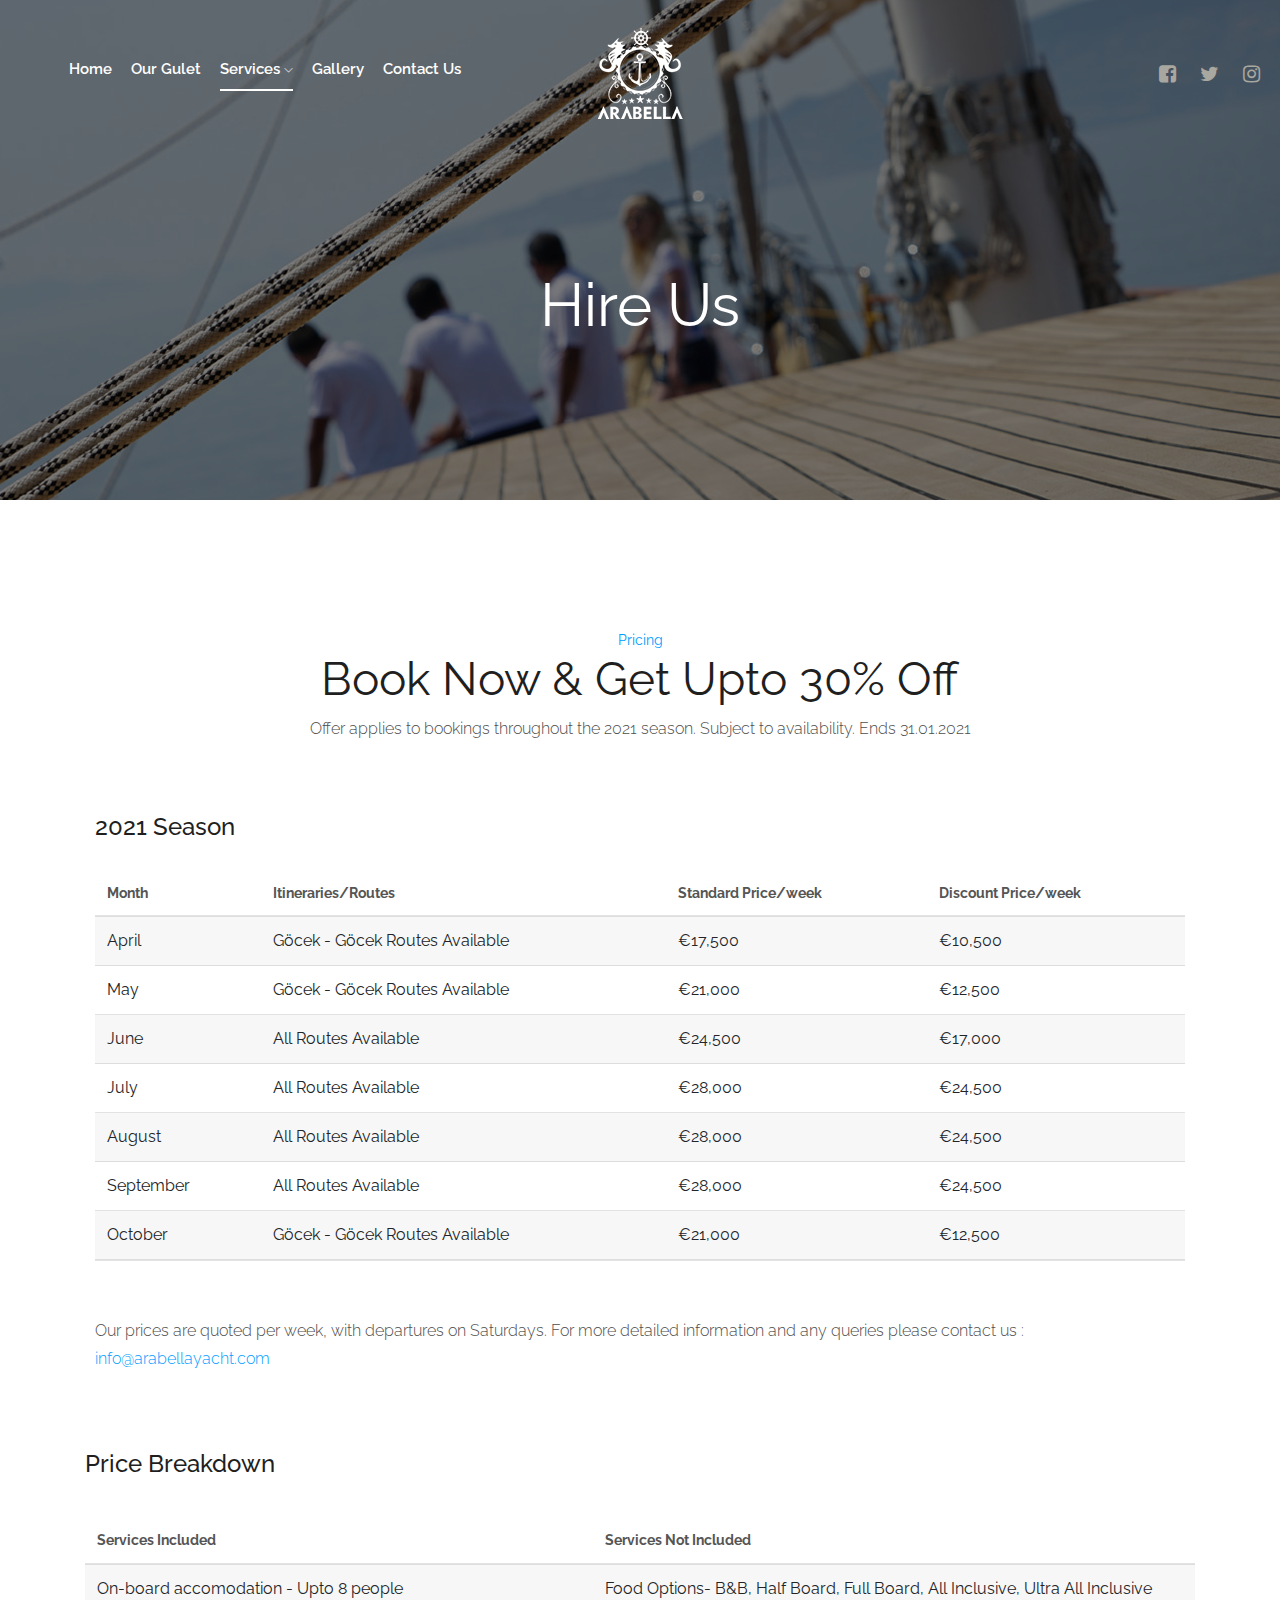
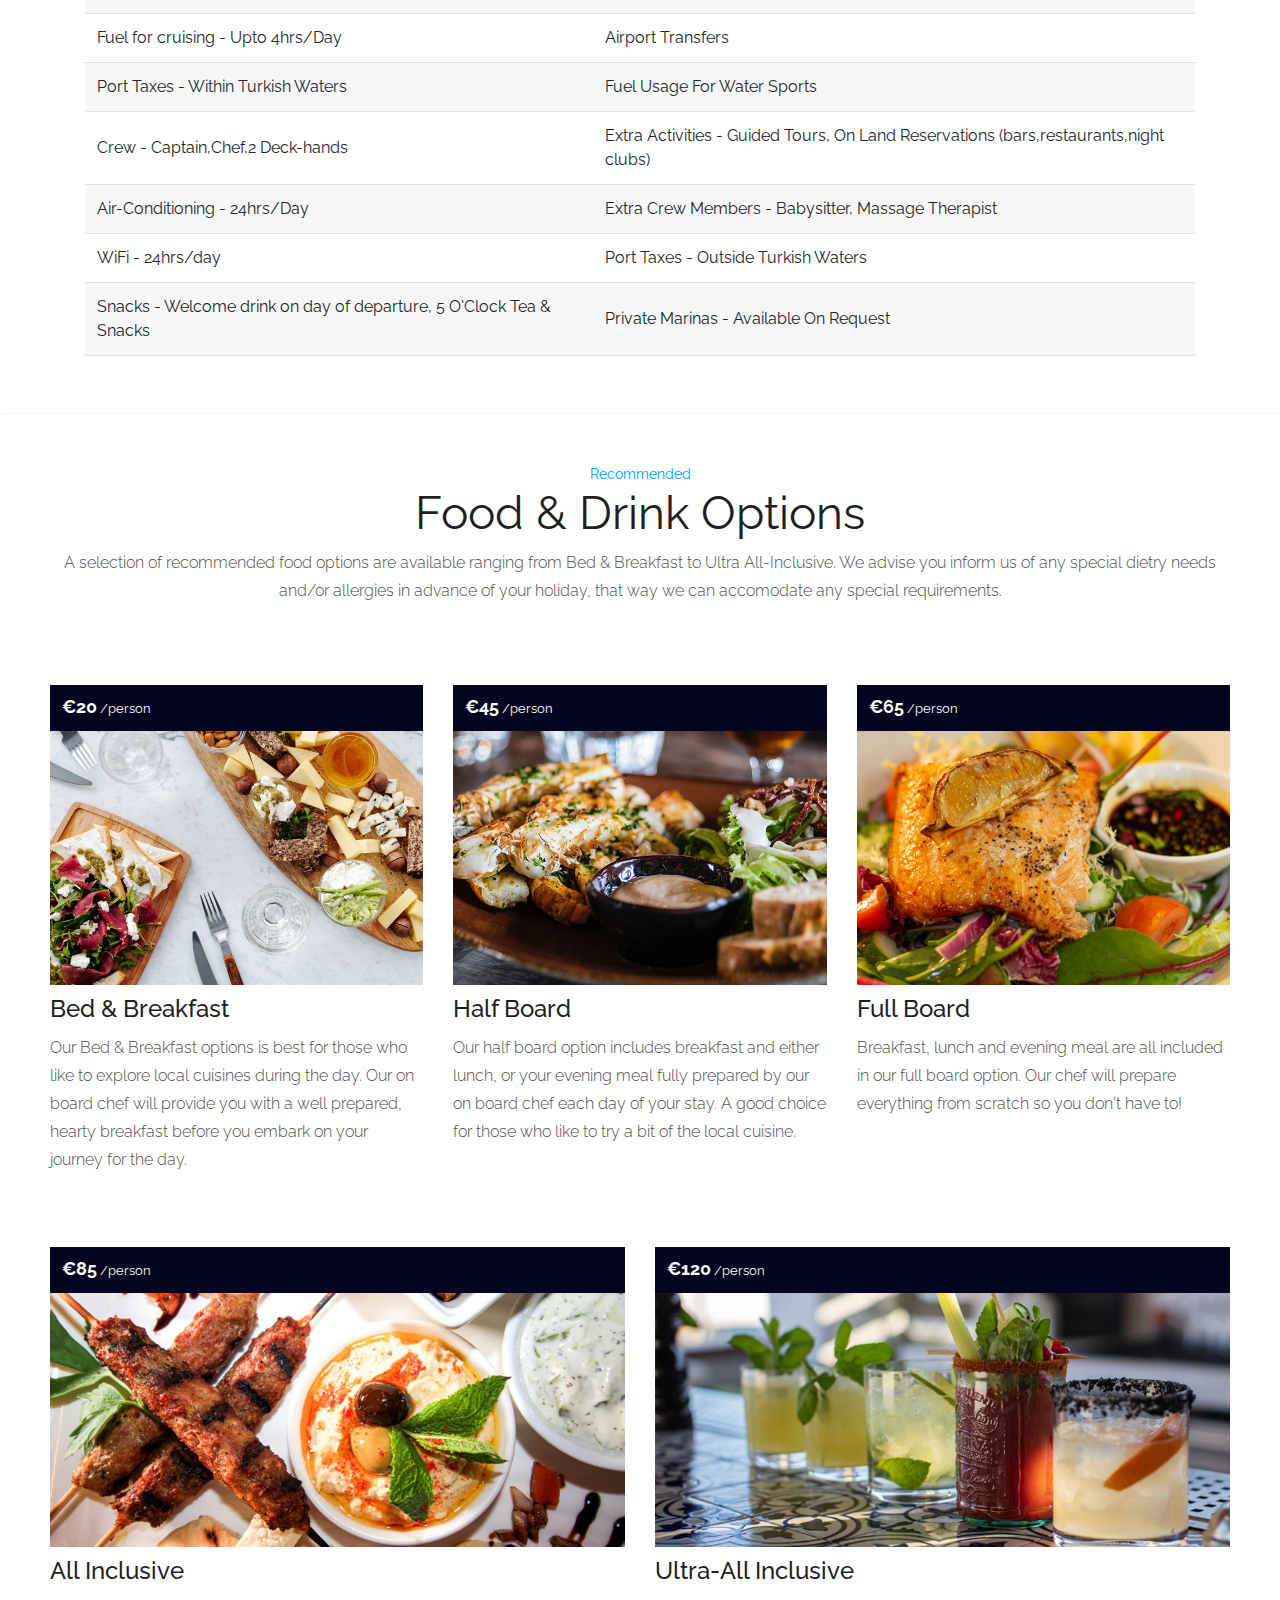
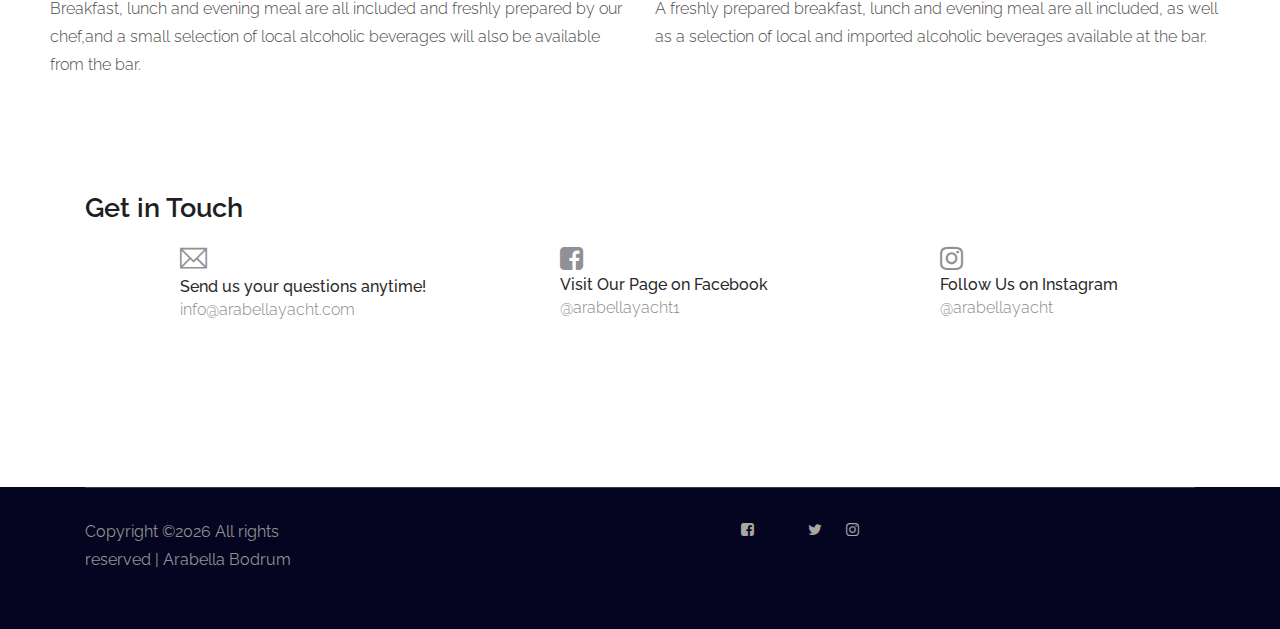
==== commit fead23d2: "Arabella services test" ====
--- a/services.html
+++ b/services.html
@@ -265,7 +265,7 @@
 	  <div class="col-md-4">
 						
 							<div class="single-gallery-image2" style="background: url(img/elements/food-1.jpg);">
-                            <p class="price"><span>€30</span><small> /person</small></p>
+                            <p class="price"><span>€20</span><small> /person</small></p>
                             </div>
 						<div class="desc">
 										
@@ -288,7 +288,7 @@
 					<div class="col-md-4">
 						
 							<div class="single-gallery-image2" style="background: url(img/elements/food-3.jpg);">
-                            <p class="price"><span>€60</span><small> /person</small></p>
+                            <p class="price"><span>€65</span><small> /person</small></p>
                             </div>
 									<div class="desc">
 										
@@ -301,7 +301,7 @@
 					<div class="col-md-6">
 						
 							<div class="single-gallery-image2" style="background: url(img/elements/food-4.jpg);">
-                            <p class="price"><span>€80</span><small> /person</small></p>
+                            <p class="price"><span>€85</span><small> /person</small></p>
 									</div>
 									<div class="desc">
 										
@@ -351,60 +351,48 @@
 <h2 class="contact-title">Get in Touch</h2>
 <a id="contactform"></a>
                   </div>
-                    <div class="col-lg-8">
-                        <form class="form-contact contact_form" action="contact_process.php" method="post" id="contactForm" novalidate>
-                            <div class="row">
-                                <div class="col-12">
-                                    <div class="form-group">
-                                        <textarea class="form-control w-100" name="message" id="message" cols="30" rows="9" onfocus="this.placeholder = ''" onblur="this.placeholder = 'Enter Message'" placeholder=" Name"></textarea>
-                                    </div>
-                                </div>
-                                <div class="col-sm-6">
-                                    <div class="form-group">
-                                        <input class="form-control valid" name="name" id="name" type="text" onfocus="this.placeholder = ''" onblur="this.placeholder = 'Enter your name'" placeholder="Enter your name">
-                                    </div>
-                                </div>
-                                <div class="col-sm-6">
-                                    <div class="form-group">
-                                        <input class="form-control valid" name="email" id="email" type="email" onfocus="this.placeholder = ''" onblur="this.placeholder = 'Enter email address'" placeholder="Email">
-                                    </div>
-                                </div>
-                                <div class="col-12">
-                                    <div class="form-group">
-                                        <input class="form-control" name="subject" id="subject" type="text" onfocus="this.placeholder = ''" onblur="this.placeholder = 'Enter Subject'" placeholder="Enter Subject">
-                                    </div>
-                                </div>
-                            </div>
-                            <div class="form-group mt-3">
-                                <button type="submit" class="button button-contactForm boxed-btn">Send</button>
-                            </div>
-                        </form>
-                    </div>
-                    <div class="col-lg-3 offset-lg-1">
-                    <div class="media contact-info">
+                    
+                                      <div class="col-lg-3 offset-lg-1">
+                   <a href="#"> <div class="media contact-info">
                             <span class="contact-info__icon"><i class="ti-email"></i></span>
                             <div class="media-body">
                                 <h3>Send us your questions anytime!</h3>
                                 <p>info@arabellayacht.com</p>
-                            </div>
+                            </div><a/>
                       </div>
                     
-                        <div class="media contact-info">
+                        
+                        
+                  </div>
+                    
+                    
+                    <div class="col-lg-3 offset-lg-1">
+                   <a href="#"> <div class="media contact-info">
                             <span class="contact-info__icon"><i class="fa fa-facebook-square"></i></span>
                             <div class="media-body">
                                 <h3>Visit Our Page on Facebook</h3>
                                 <p>@arabellayacht1</p>
-                            </div>
-                        </div>
-                        <div class="media contact-info">
+                            </div> <a/>
+                      </div>
+                    
+                        
+                        
+                    </div>
+                    
+                    
+                    <div class="col-lg-3 offset-lg-1">
+                  <a href="#">  <div class="media contact-info">
                             <span class="contact-info__icon"><i class="fa fa-instagram"></i></span>
                             <div class="media-body">
                                 <h3>Follow Us on Instagram</h3>
                                 <p>@arabellayacht</p>
-                            </div>
-                        </div>
-                        
-                    </div>
+                            </div><a/>
+                      </div>
+                    
+                        
+                        
+                    </div>
+
                 </div>
             </div>
         </section>
